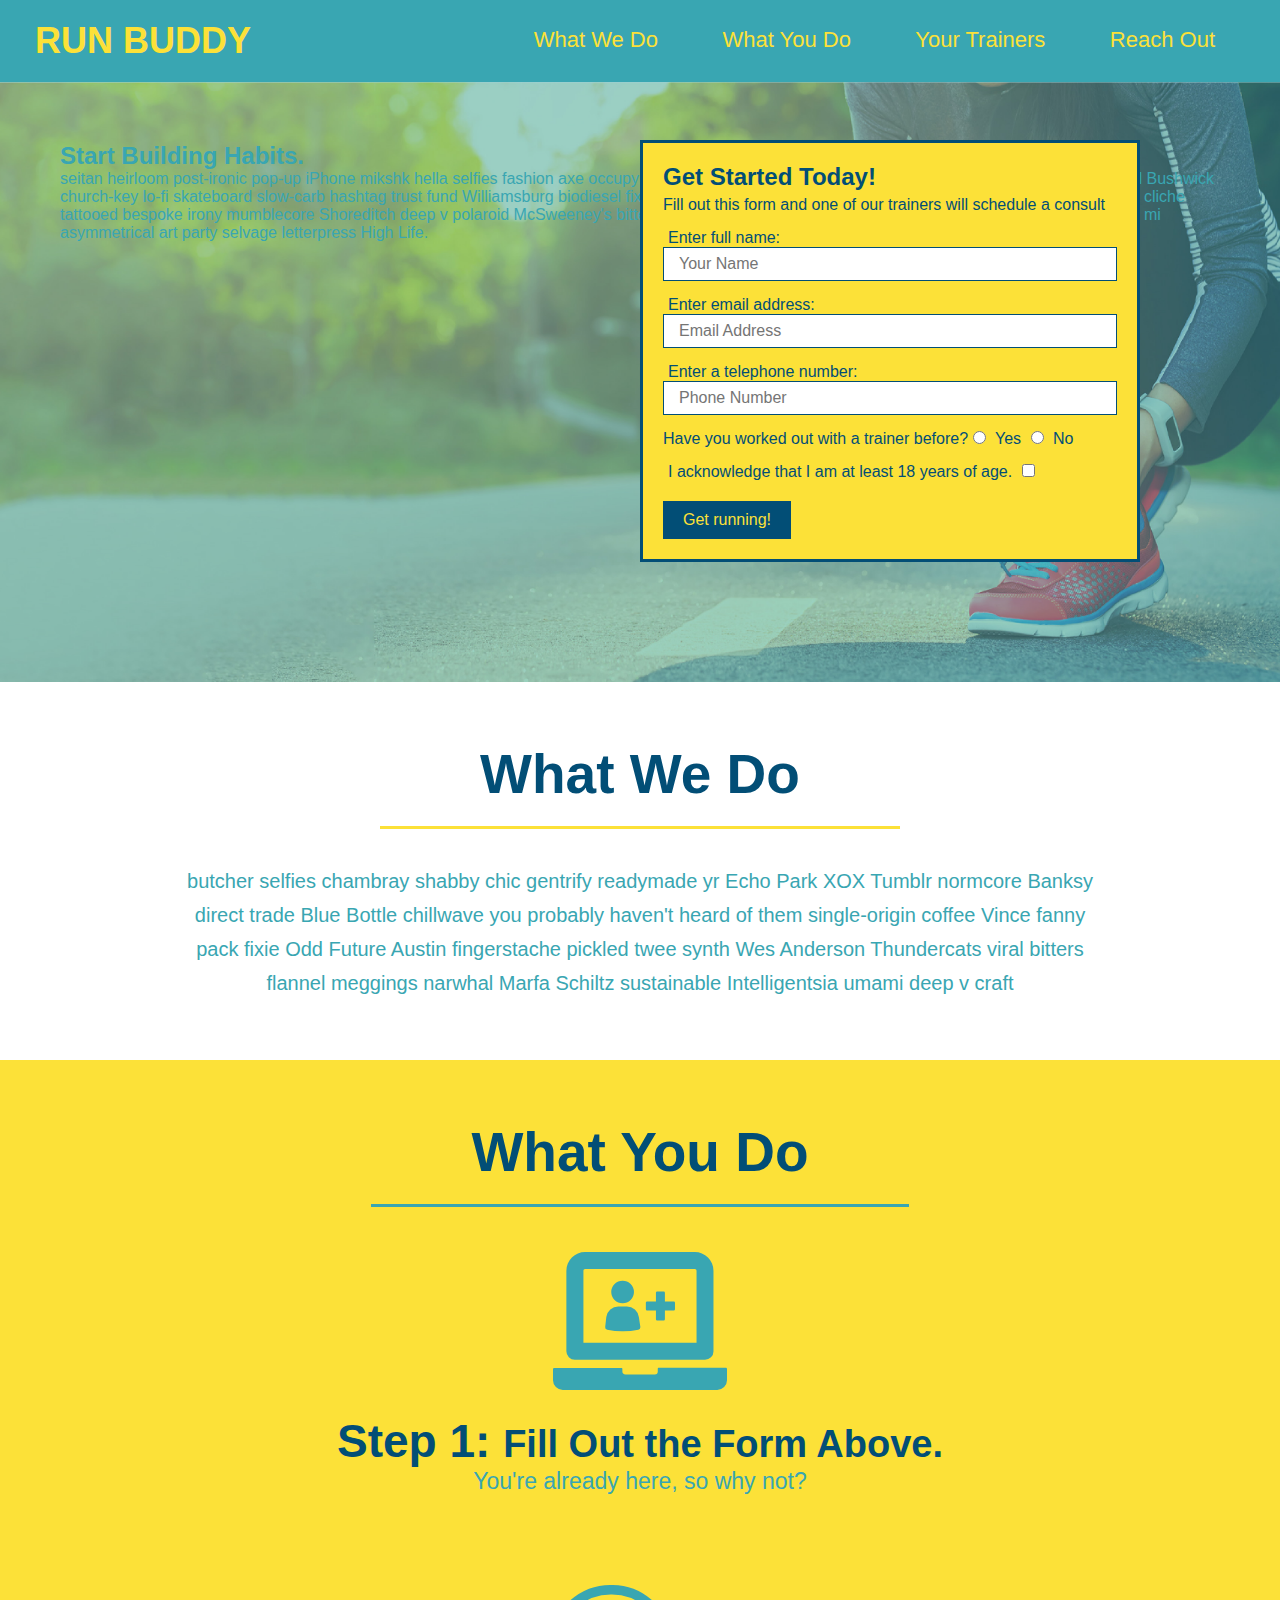
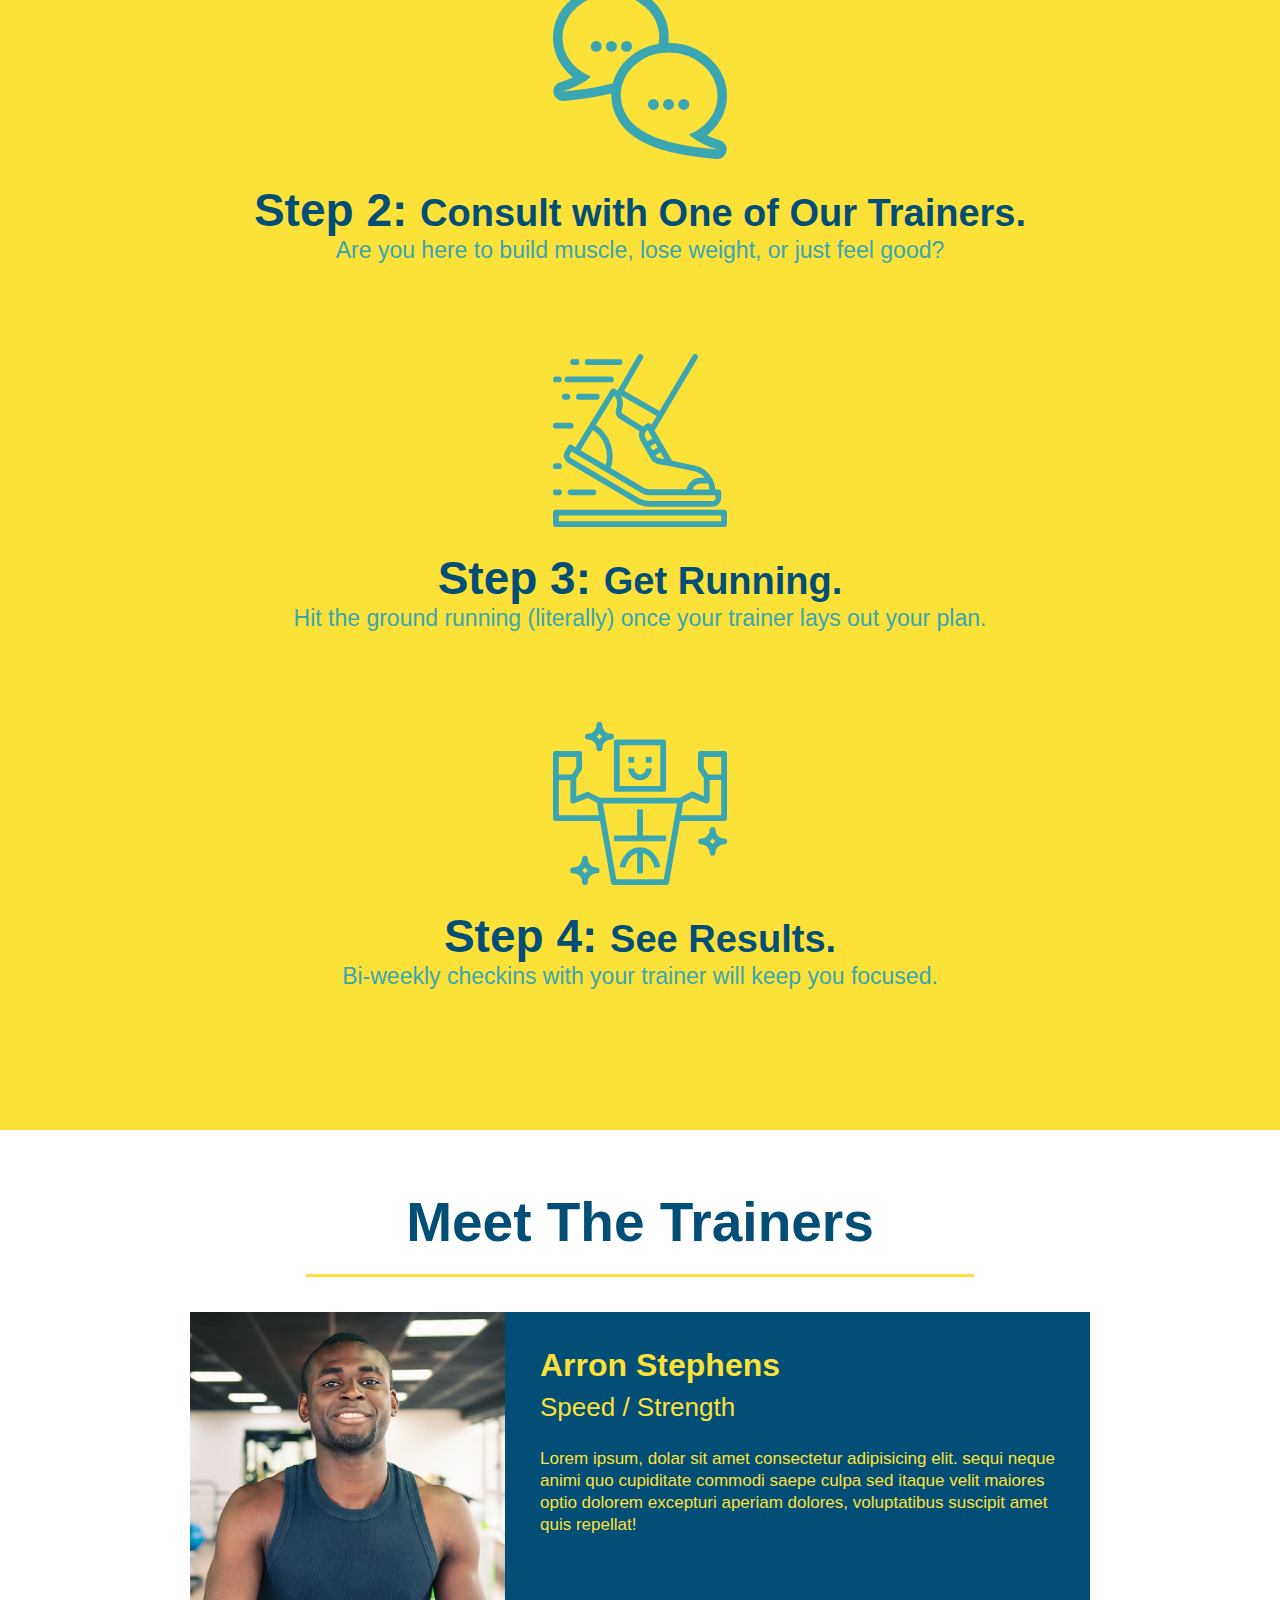
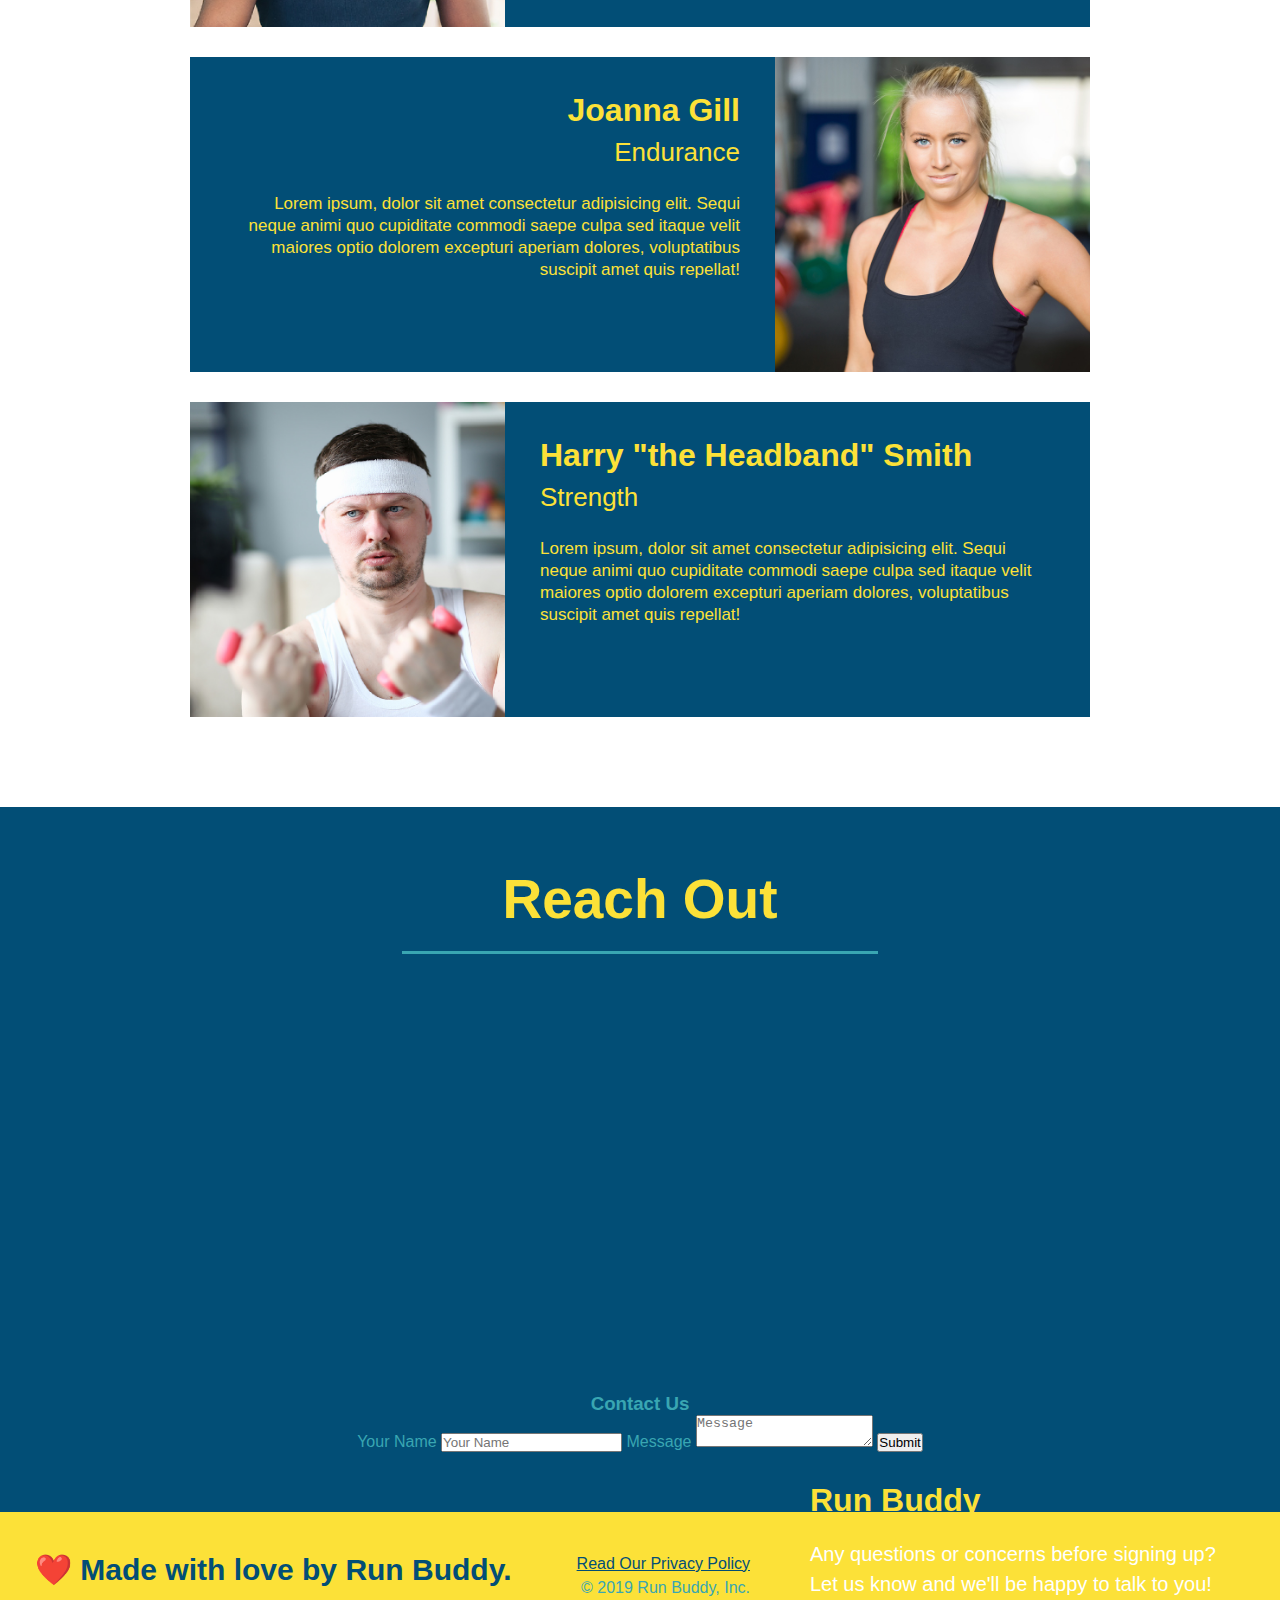
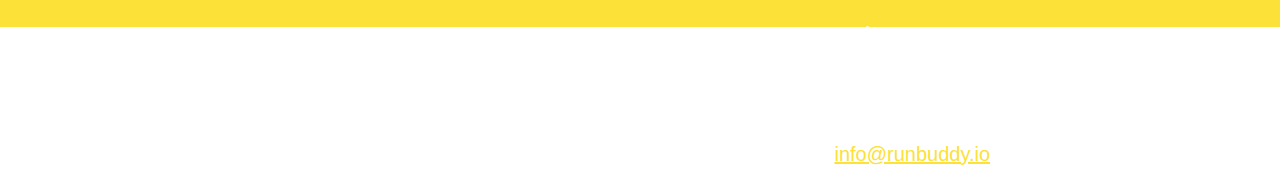
==== index.html @ 60f2efd4 "add contact form" ====
<!DOCTYPE html>
<html lang="en">
    <head>
        <meta charset="UTF-8" />
        <title>Run Buddy</title>
        <link rel="stylesheet" href="./assets/css/style.css" />
    </head>
    <body>
        <!-- navigation -->
        <header>
            <h1>
                <a href="/">RUN BUDDY</a>
            </h1>
            <nav>
                <!-- Unordered list element -->
                <ul>
                    <!-- List item element -->
                    <li>
                        <!-- Anchor element -->
                        <a href="#what-we-do">What We Do</a>
                    </li>
                    <li>
                        <a href="#what-you-do">What You Do</a>
                    </li>
                    <li>
                        <a href="#your-trainers">Your Trainers</a>
                    </li>
                    <li>
                        <a href="#reach-out">Reach Out</a>
                    </li>
                </ul>
            </nav>
        </header>

        <!-- hero/jumbotron -->
        <section class="hero">
            <div class="hero-cta">
                <h2>Start Building Habits.</h2>
                <p>
                    seitan heirloom post-ironic pop-up iPhone mikshk hella selfies fashion axe occupy readymade put a bird on it messenger bag Wes Anderson Schlitz plaid Bushwick church-key lo-fi skateboard slow-carb hashtag trust fund Williamsburg biodiesel fixie farm-to-table 8-bit banjo XOXO Banksy chiliwave bicycle rights retro cliche tattooed bespoke irony mumblecore Shoreditch deep v polaroid McSweeney's bitters cray gentrify tofu Marla you probably haven't heard of them yr banh mi asymmetrical art party selvage letterpress High Life.
                </p>
            </div>
            <div class="hero-form">
                <h3>Get Started Today!</h3>
                <p>Fill out this form and one of our trainers will schedule a consult</p>
            <!-- Add form element -->
            <form>
                <label for="name">Enter full name:</label>
                <input type="text" placeholder="Your Name" name="name" id="name" class="form-input" />
                <label for="email">Enter email address:</label>
                <input type="email" placeholder="Email Address" name="email" id="email" class="form-input" />
                <label for="phone">Enter a telephone number:</label>
                <input type="tel" placeholder="Phone Number" name="phone" id="phone" class="form-input" />
                <p>
                    Have you worked out with a trainer before?
                    <input type="radio" name="trainer-confirm" id="trainer-yes" />
                    <label for="trainer-yes">Yes</label>
                    <input type="radio" name="trainer-confirm" id="trainer-no" />
                    <label for="trainer-no">No</label>
                </p>
                <p>
                    <label for="checkbox">
                        I acknowledge that I am at least 18 years of age.
                    </label>
                    <input type="checkbox" name="age-confirm" id="checkbox" />
                </p>
                <button type="submit">
                    Get running!
                </button>
            </form>
            </div>
        </section>
        <!-- end hero -->
        <!--"what we do" section-->
        <section id="what-we-do" class="intro">
            <h2 class="section-title primary-border">What We Do</h2>
            <p>
                butcher selfies chambray shabby chic gentrify readymade yr Echo Park XOX Tumblr normcore Banksy direct trade Blue Bottle chillwave you probably haven't heard of them single-origin coffee Vince fanny pack fixie Odd Future Austin fingerstache pickled twee synth Wes Anderson Thundercats viral bitters flannel meggings narwhal Marfa Schiltz sustainable Intelligentsia umami deep v craft
            </p>
        </section>

        <!--"What you do" section-->
        <section id="what-you-do" class="steps">
            <h2 class="section-title secondary-border">What You Do</h2>

            <div>
                <!-- insert this img element -->
                <img src="./assets/images/step-1.svg" alt="" />
                <h3>Step 1: <span>Fill Out the Form Above.</span></h3>
                <p>You're already here, so why not?</p>
            </div>

            <div>
                <img src="assets/images/step-2.svg" alt="" />
                <h3>Step 2: <span>Consult with One of Our Trainers.</span></h3>
                <p>Are you here to build muscle, lose weight, or just feel good?</p>
            </div>

            <div>
                <img src="assets/images/step-3.svg" alt="" />
                <h3>Step 3: <span>Get Running.</span></h3>
                <p>Hit the ground running (literally) once your trainer lays out your plan.</p>
            </div>

            <div>
                <img src="assets/images/step-4.svg" alt="" />
                <h3>Step 4: <span>See Results.</span></h3>
                <p>Bi-weekly checkins with your trainer will keep you focused.</p>
            </div>
        </section>

        <!--"meet the trainers" section-->
        <section id="your-trainers" class="trainers">
            <h2 class="section-title primary-border">
                Meet The Trainers
            </h2>
            <!-- First trainer bio -->
            <article class="trainer">
                <img src="assets/images/trainer-1.jpg" alt="Arron Stephens in his workout clothes, ready to pump iron" />
                <div class="trainer-bio text-left">
                    <h3>Arron Stephens</h3>
                    <h4>Speed / Strength</h4>
                    <p>
                        Lorem ipsum, dolar sit amet consectetur adipisicing elit.  sequi neque animi quo cupiditate commodi saepe culpa sed itaque velit maiores optio dolorem excepturi aperiam dolores, voluptatibus suscipit amet quis repellat!
                    </p>
                </div>
            </article>

            <!-- second trainer bio -->
            <article class="trainer">
                <div class="trainer-bio text-right">
                  <h3>Joanna Gill</h3>
                  <h4>Endurance</h4>
                  <p>
                    Lorem ipsum, dolor sit amet consectetur adipisicing elit. Sequi neque animi quo cupiditate commodi saepe culpa sed
                    itaque velit maiores optio dolorem excepturi aperiam dolores, voluptatibus suscipit amet quis repellat!
                  </p>
                </div>
                <img src="./assets/images/trainer-2.jpg" alt="Joanna Gill cooling off after a workout" />
              </article>

              <!-- third trainer bio -->
              <article class="trainer">
                <img src="./assets/images/trainer-3.jpg" alt="Harry Smith wearing a headband and lifting comically small pink weights" />
                <div class="trainer-bio text-left">
                  <h3>Harry "the Headband" Smith</h3>
                  <h4>Strength</h4>
                  <p>
                    Lorem ipsum, dolor sit amet consectetur adipisicing elit. Sequi neque animi quo cupiditate commodi saepe culpa sed
                    itaque velit maiores optio dolorem excepturi aperiam dolores, voluptatibus suscipit amet quis repellat!
                  </p>
                </div>
              </article>
        </section>

        <!--"reach out" section-->
        <section id="reach-out" class="reachout">
            <h2 class="section-title secondary-border" style="color:#fce138;">Reach Out</h2>
            <div class="contact-info">
                <iframe src="https://www.google.com/maps/embed?pb=!1m18!1m12!1m3!1d3172.742305365868!2d-122.04538605003816!3d37.324931379744875!2m3!1f0!2f0!3f0!3m2!1i1024!2i768!4f13.1!3m3!1m2!1s0x808fb44c301a67f5%3A0x46861c8b7431ff92!2s21115%20Freedom%20Dr%2C%20Cupertino%2C%20CA%2095014!5e0!3m2!1sen!2sus!4v1611886384435!5m2!1sen!2sus" width="600" height="450" frameborder="0" style="border:0;" allowfullscreen="" aria-hidden="false" tabindex="0"
                frameborder="0"
                style="border:0"
                allowfullscreen></iframe>
            </div>
            <div class="contact-form">
                <h3> Contact Us</h3>
                <form>
                    <label for="contact-name">Your Name</label>
                    <input type="text" id="contact-name" placeholder="Your Name" />

                    <label for="contact-message">Message</label>
                    <textarea id="contact-message" placeholder="Message"></textarea>

                    <button type="submit">Submit</button>
                </form>
            </div>
            <div class="location-info">
                <h3>Run Buddy</h3>
                <p>
                    Any questions or concerns before signing up?
                    <br />
                    Let us know and we'll be happy to talk to you!
                </p>
                <address>
                    55 Main Street <br/>
                    Some Town, Ca <br/>
                    12345 <br />
                    P: 555.RUN.BUDZ (555.786.2839)<br/>
                    E: <a href="mailto:info@runbuddy.io">info@runbuddy.io</a>
                </address>
            </div>
        </section>

        <!-- footer -->
        <footer>
            <h2>❤️ Made with love by Run Buddy.</h2>
            <div>
                <a href="./privacy-policy.html">Read Our Privacy Policy</a><br />
                &copy; 2019 Run Buddy, Inc.
            </div>
        </footer>
        
    </body>
</html>
---- assets/css/style.css ----
/* @import "global.css"; */
* {
    margin: 0;
    padding: 0;
    box-sizing: border-box;
}
body {
    font-family: Helvetica, Arial, sans-serif;
    color: #39a6b2;
}
header {
    padding: 20px 35px;
    background-color: #39a6b2;
}
header h1 {
    font-weight: bold;
    font-size: 36px;
    color: #fce138;
    margin: 0;
    display: inline;
}
header a {
    text-decoration: none;
    color: #fce138;
}
header nav {
    float: right;
    margin: 7px 0;
}
header nav ul li {
    display: inline;
}
header nav ul li a {
    margin: 0 30px;
    font-weight: lighter;
    font-size: 22px;
}
footer {
    background: #fce138;
    width: 100%;
    padding: 40px 35px;
}
footer h2 {
    display: inline;
    color: #024e76;
    font-size: 30px;
    margin: 0;
}
footer div {
    float: right;
    line-height: 1.5;
    text-align: right;
}
footer a {
    color: #024e76;
}
section {
    padding: 60px;
}

/* Hero Style Start */
.hero {
    background-image: url("../images/hero-bg.jpg");
    height: 600px;
    background-size:cover;
    background-position: center;
    position: relative;
}
/* Hero Style End */
/* Hero form start */
.hero-form {
    color: #024e76;
    background-color: #fce138;
    padding: 20px;
    width: 500px;
    border: 3px solid #024e76;
    position: absolute;
    bottom: 120px;
    right: 140px;
}
.hero-form button {
    font-size: 16px;
    padding: 10px 20px;
    margin-top: 5px;
    color:#fce138;
    background-color: #024e76;
    border: none;
}
.hero-form h3 {
    font-size: 24px;
    margin: 0px;
}
.hero-form p {
    margin: 5px 0 15px 0;
}
.form-input {
    border: 1px solid #024e76;
    display: block;
    padding: 7px 15px;
    font-size: 16px;
    color: #024e76;
    width: 100%;
    margin-bottom: 15px;
}
.hero-form label {
    margin: 0 5px;
}
/* End of hero form */
/* Start of What We do */
.intro {
    text-align: center;
}
.intro p {
    line-height: 1.7;
    color: #39a6b2;
    width: 80%;
    font-size: 20px;
    margin: 0 auto;
}
/* end of What We Do section */
/* combining commonly used def's in the various sections */
.section-title {
    font-size: 55px;
    color: #024e76;
    margin-bottom: 35px;
    padding: 0 100px 20px 100px;
    display: inline-block;
    border-bottom: 3px solid;
}
.primary-border {
    border-color: #fce138;
}
.secondary-border {
    border-color: #39a6b2;
}
/* Start of What YOU Do section */
.steps {
    text-align: center;
    background: #fce138;
}
.steps div {
    margin-bottom: 80px;
}
.steps img {
    width: 15%;
    margin: 10px 0;
}
.steps h3 {
    color: #024e76;
    font-size: 46px;
    margin-top: 10px;
}
.steps p {
    color: #39a6b2;
    font-size: 23px;
}
.steps span {
    font-size: 38px;
}

/*  STart of the Trainers section */
.trainers {
    text-align: center;
}
.trainer {
    width: 900px;
    margin: 0 auto 30px auto;
    background: #024e76;
    color: #fce138;
    overflow: auto;
}
.trainer img {
    width: 35%;
    float: left;
}
.trainer-bio {
    padding: 35px;
    float: left;
    width: 65%;
}
.text-left {
    text-align: left;
}
.text-right {
    text-align: right;
}
.trainer-bio h3 {
    font-size: 32px;
    margin-bottom: 8px;
}
.trainer-bio h4 {
    font-weight: lighter;
    font-size: 26px;
    margin-bottom: 25px;
}
.trainer-bio p {
    font-size: 17px;
    line-height: 1.3;
}
/* Start of reach out section */
.reachout {
    background-color: #024e76;
    text-align: center;
    /*overflow:auto;*/
}

.reachout h2 {
    color: #fce138;
    text-align: center;
}

.contact-info iframe {
    width: 400px;
    height: 400px;
    display: inline-block;
}
/* Start of what suggested solution */
.location-info {
    width: 410px;
    display: inline;
    vertical-align: top;
    text-align: left;
    margin: 30px 0 0 60px;
    color: white;
    float: right;
}
.location-info div {
    width: 410px;
    display: inline;
    vertical-align: top;
    text-align: left;
    margin: 30px 0 0 60px;
    color: white;
    float: left;
}
.location-info h3 {
    color: #fce138;
    font-size: 32px;
}
.location-info p, .location-info address {
    margin: 20px 0;
    line-height: 1.5;
    font-size: 20px;
    font-style: normal;
}
.location-info a {
    color: #fce138;
}
/* REACH OUT STYLES END */

/*
.contact-info {
    margin-top: 130px;
    margin-left: 130px;
    position: relative;
    float: left;
}
.location-info {
    color: whitesmoke;
    padding: 80px;
    line-height: 1.5;
    text-align: left;
    float: left;
}
.location-info h3 {
    color:#fce138;
    font-size: 32px;
    margin-bottom: 10px;
}
.location-info address {
    margin-top: 20px;
}
.location-info address a {
    color: #fce138;
} 
*/
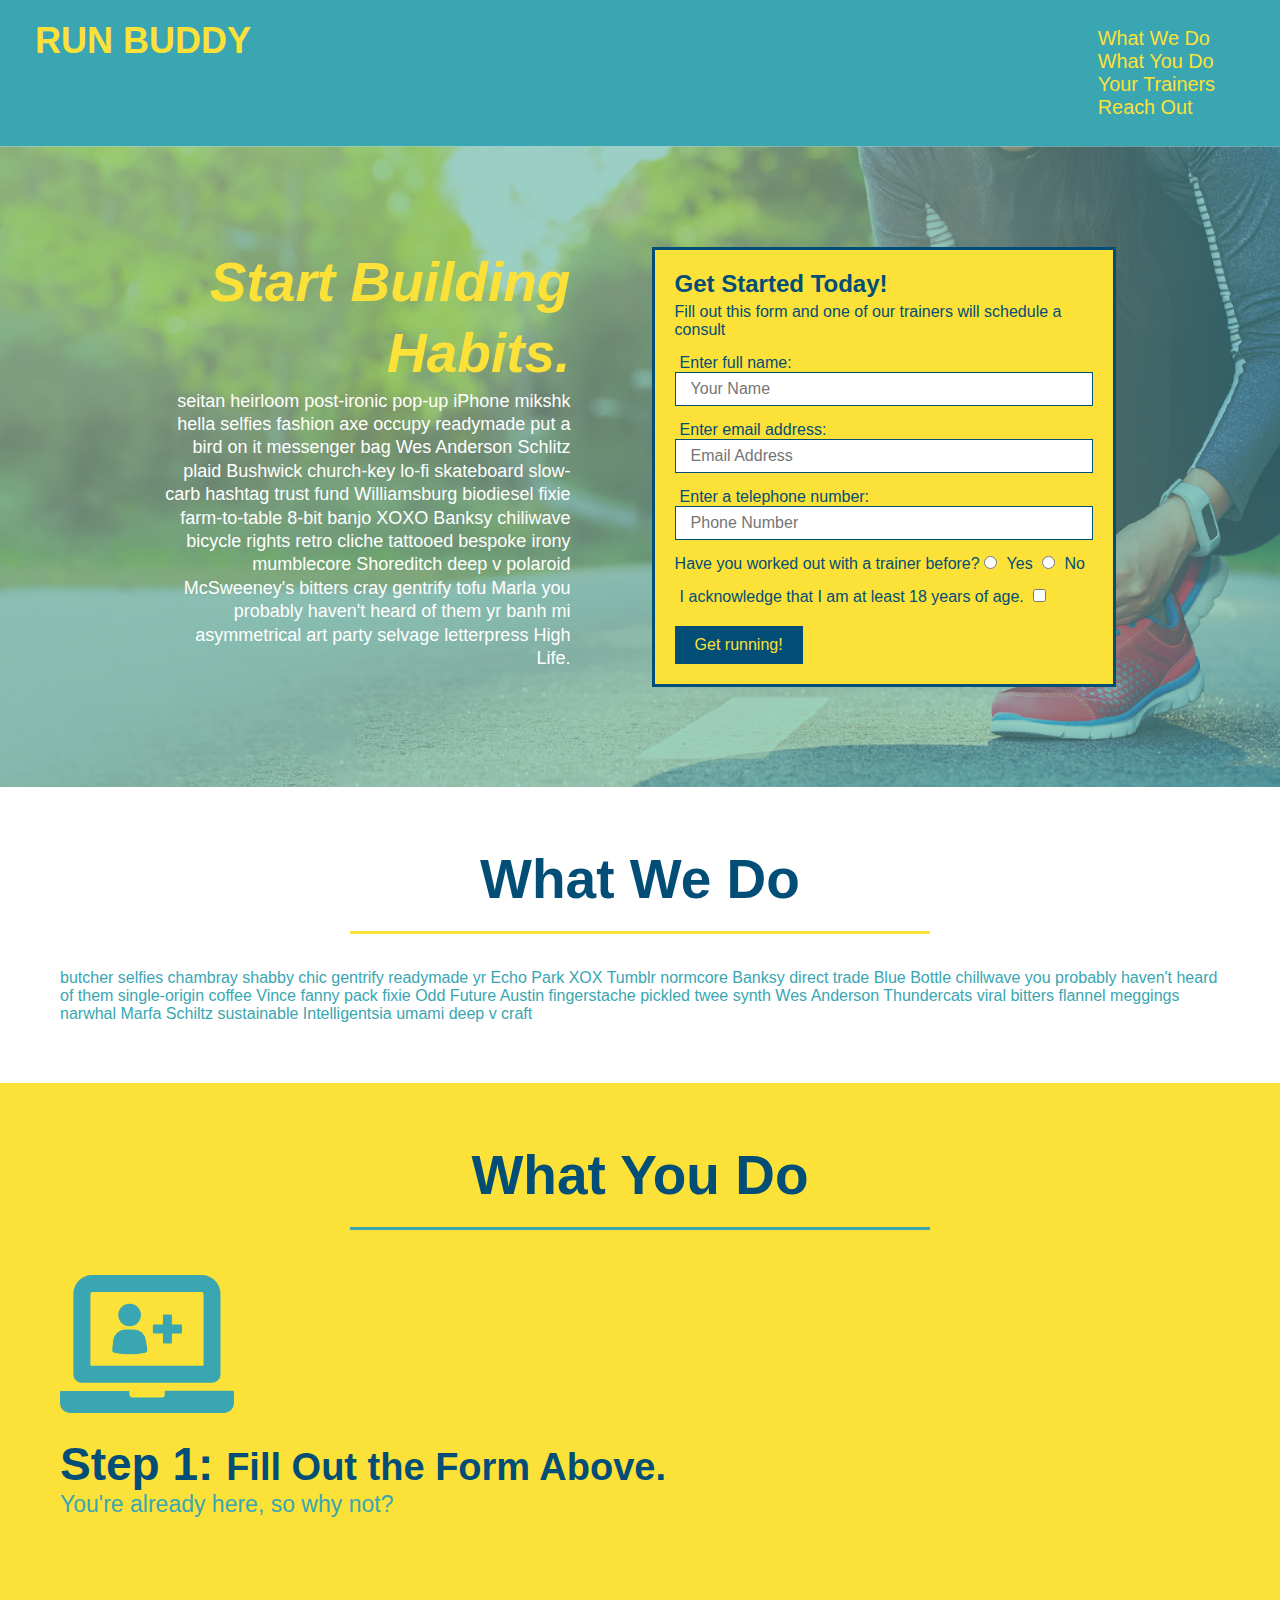
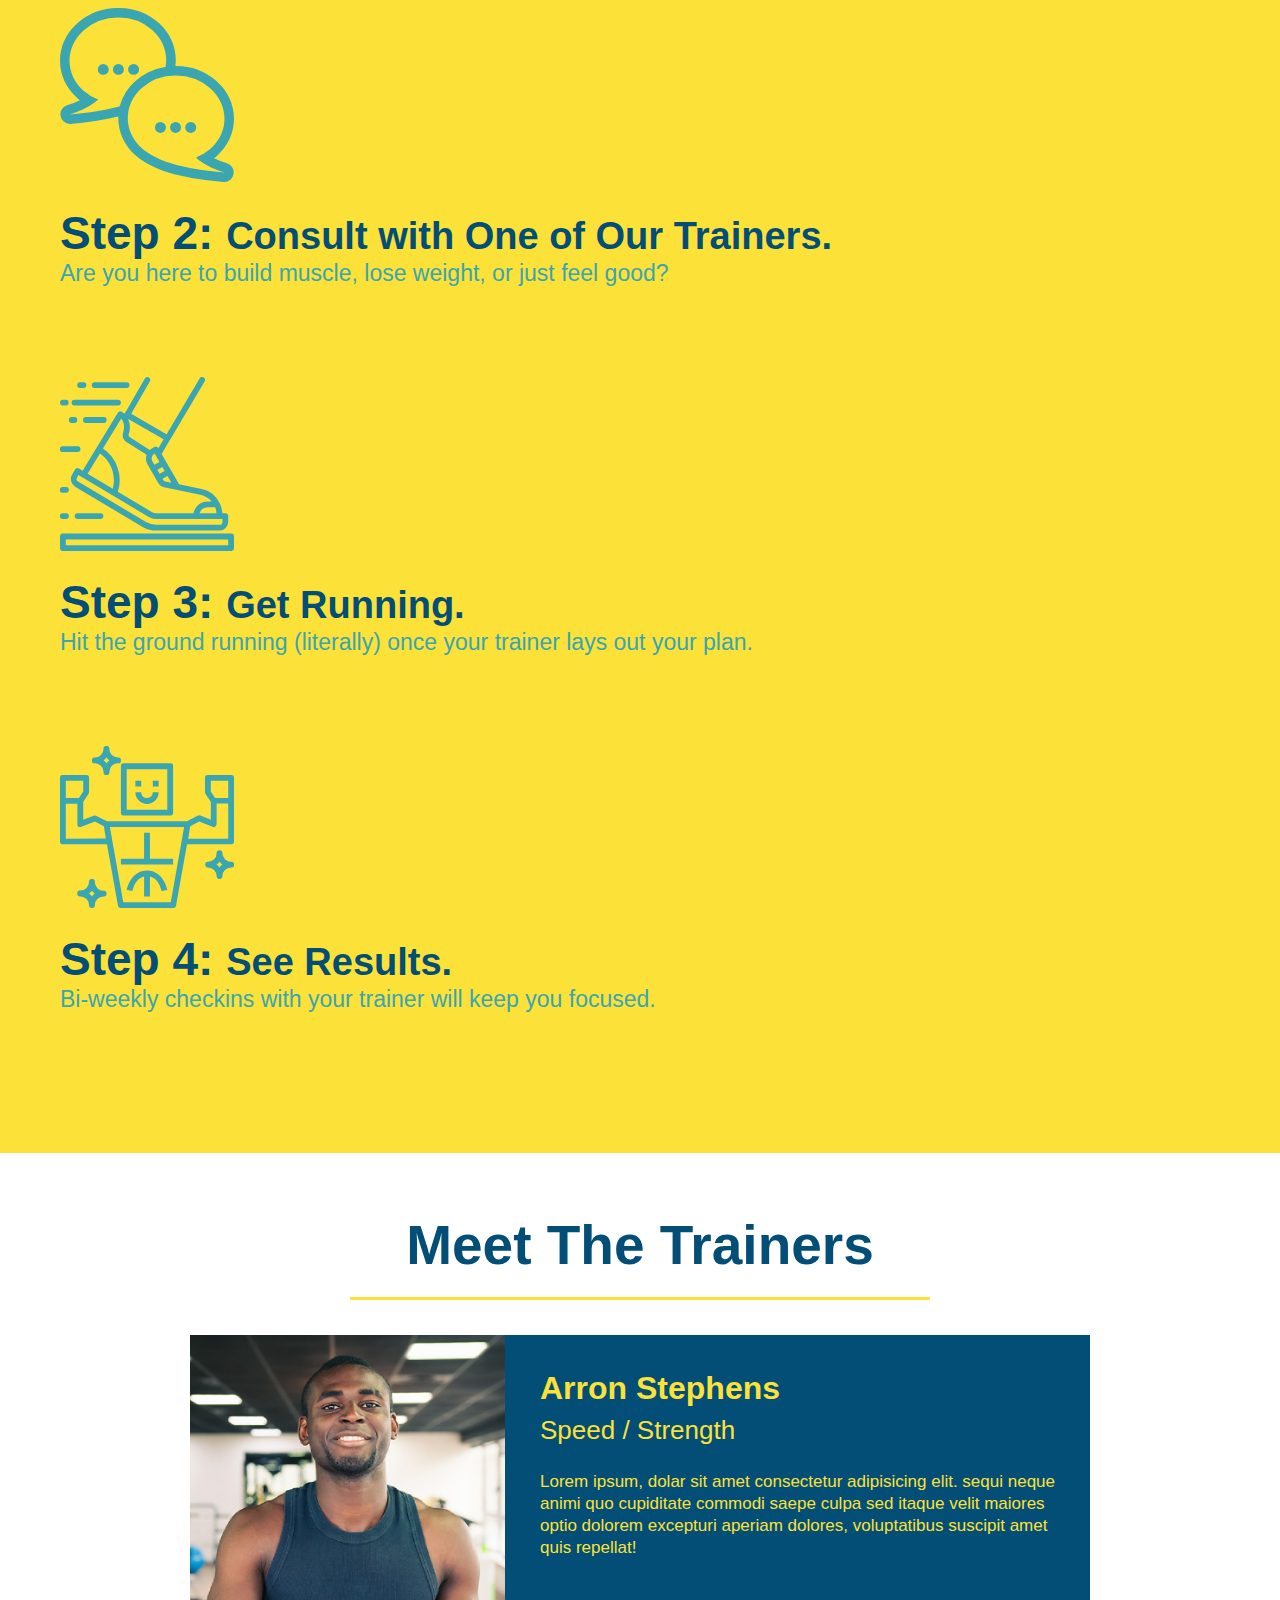
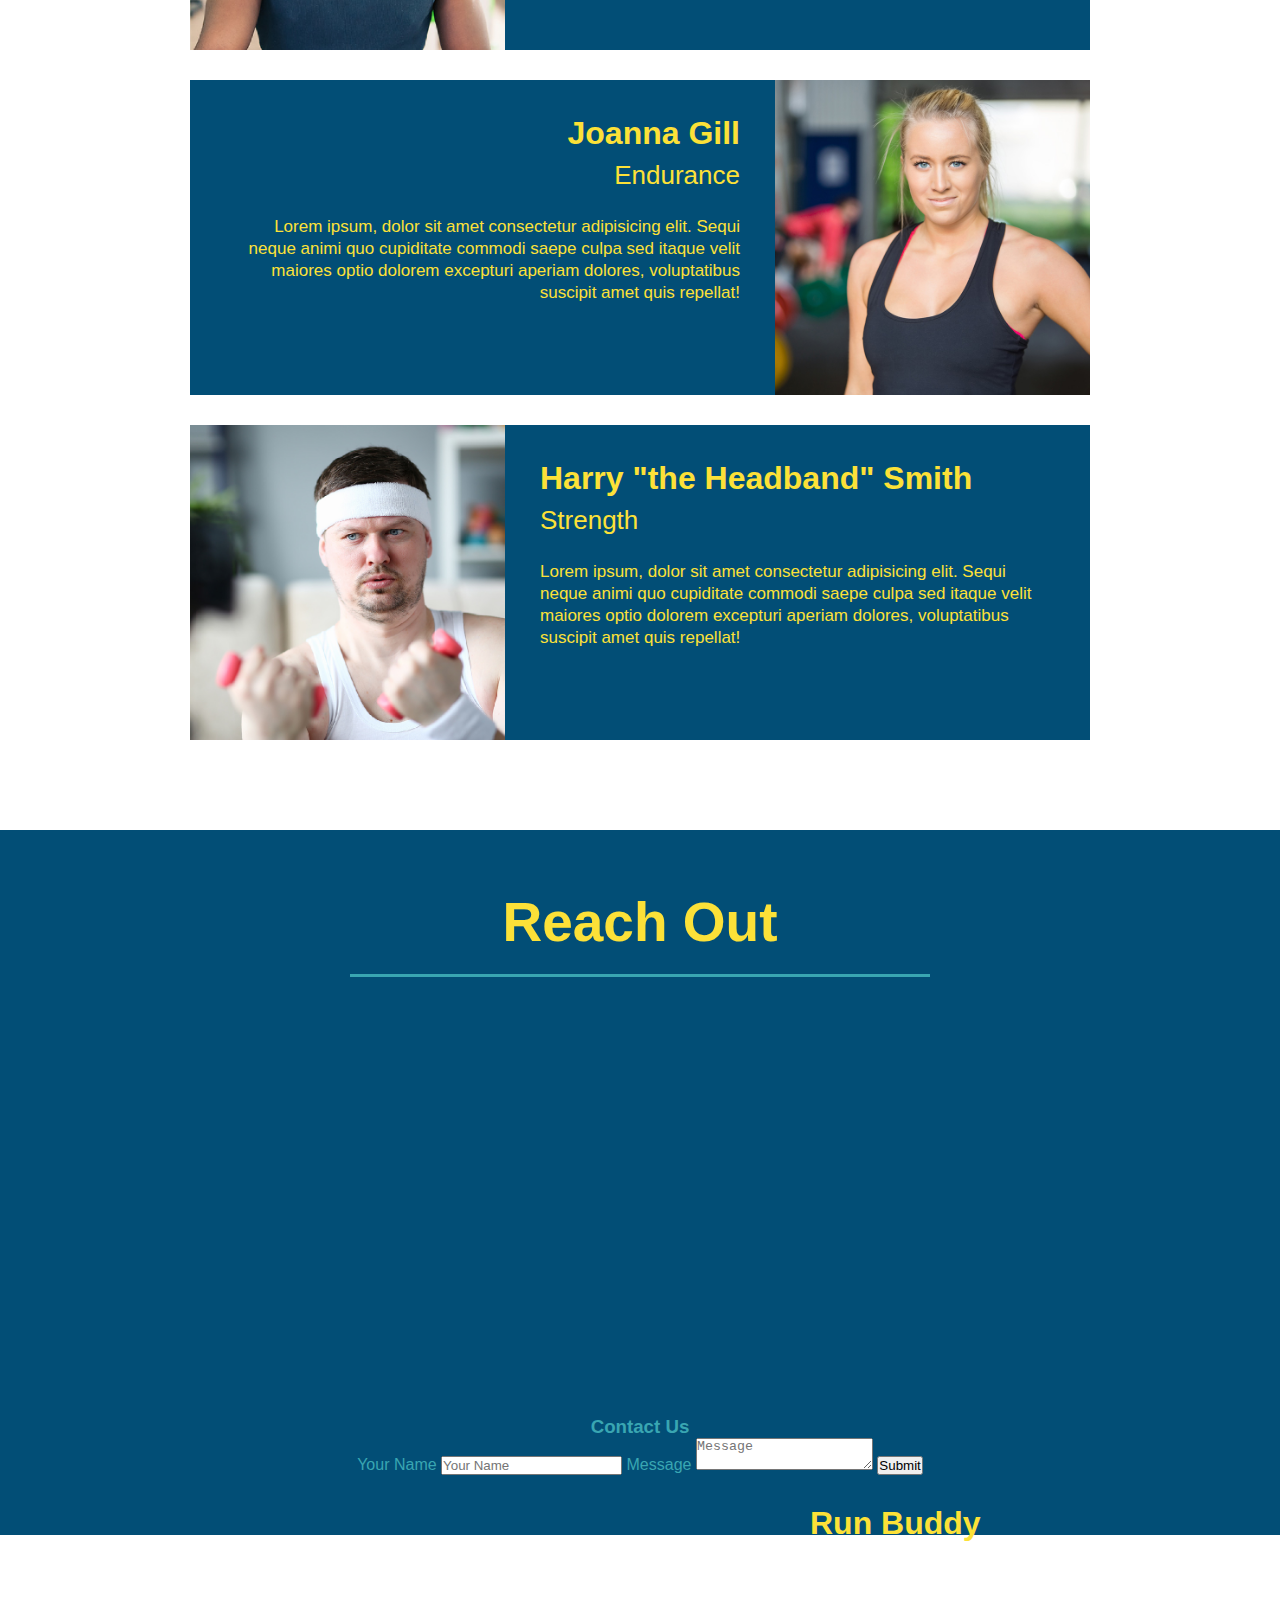
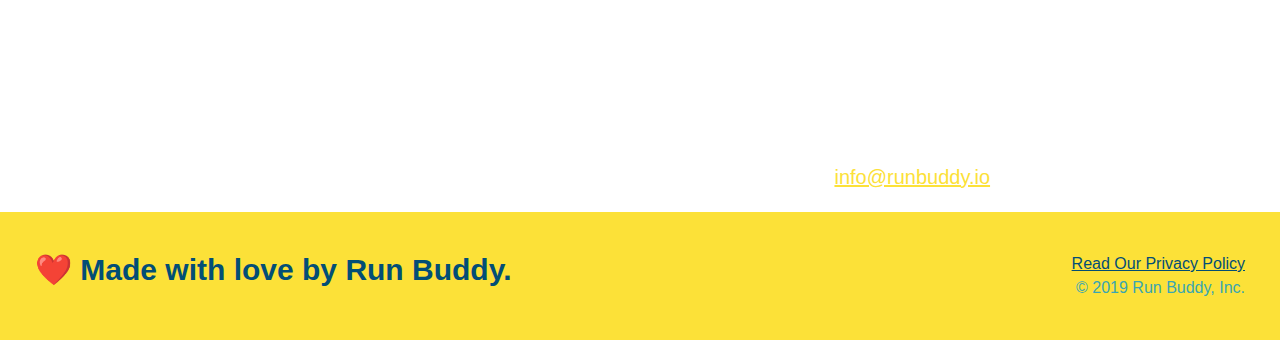
==== commit 06da8ab3: "add flexbox to what-we-do" ====
--- a/index.html
+++ b/index.html
@@ -73,10 +73,14 @@
         <!-- end hero -->
         <!--"what we do" section-->
         <section id="what-we-do" class="intro">
-            <h2 class="section-title primary-border">What We Do</h2>
-            <p>
-                butcher selfies chambray shabby chic gentrify readymade yr Echo Park XOX Tumblr normcore Banksy direct trade Blue Bottle chillwave you probably haven't heard of them single-origin coffee Vince fanny pack fixie Odd Future Austin fingerstache pickled twee synth Wes Anderson Thundercats viral bitters flannel meggings narwhal Marfa Schiltz sustainable Intelligentsia umami deep v craft
-            </p>
+            <div class="flex-row">
+                <h2 class="section-title primary-border">What We Do</h2>
+            </div>
+            <div class="flex-row">
+                <p>
+                    butcher selfies chambray shabby chic gentrify readymade yr Echo Park XOX Tumblr normcore Banksy direct trade Blue Bottle chillwave you probably haven't heard of them single-origin coffee Vince fanny pack fixie Odd Future Austin fingerstache pickled twee synth Wes Anderson Thundercats viral bitters flannel meggings narwhal Marfa Schiltz sustainable Intelligentsia umami deep v craft
+                </p>
+            </div>
         </section>
 
         <!--"What you do" section-->
--- a/assets/css/style.css
+++ b/assets/css/style.css
@@ -11,43 +11,49 @@
 header {
     padding: 20px 35px;
     background-color: #39a6b2;
+    display: flex;
+    justify-content: space-between;
+    flex-wrap: wrap;
 }
 header h1 {
     font-weight: bold;
     font-size: 36px;
     color: #fce138;
     margin: 0;
-    display: inline;
 }
 header a {
     text-decoration: none;
     color: #fce138;
 }
 header nav {
-    float: right;
     margin: 7px 0;
 }
-header nav ul li {
-    display: inline;
+header nav ul {
+    display: felx;
+    flex-wrap: wrap;
+    justify-content: space-between;
+    align-items: center;
+    list-style: none;
 }
 header nav ul li a {
     margin: 0 30px;
     font-weight: lighter;
-    font-size: 22px;
+    font-size: 1.55vw;
 }
 footer {
     background: #fce138;
     width: 100%;
     padding: 40px 35px;
+    display: flex;
+    justify-content: space-between;
+    flex-wrap: wrap;
 }
 footer h2 {
-    display: inline;
     color: #024e76;
     font-size: 30px;
     margin: 0;
 }
 footer div {
-    float: right;
     line-height: 1.5;
     text-align: right;
 }
@@ -61,22 +67,37 @@
 /* Hero Style Start */
 .hero {
     background-image: url("../images/hero-bg.jpg");
-    height: 600px;
     background-size:cover;
     background-position: center;
-    position: relative;
+    display: flex;
+    justify-content: center;
+    flex-wrap: wrap;
 }
 /* Hero Style End */
+/* Hero Call-to-Action Start */
+.hero-cta {
+    width: 35%;
+    text-align: right;
+    margin: 3.5%;
+    color: #fff;
+    font-size: 18px;
+    line-height: 1.3;
+}
+.hero-cta h2 {
+    font-style: italic;
+    font-size: 55px;
+    color: #fce138;
+}
+/* End of Hero call-to-action */
+
 /* Hero form start */
 .hero-form {
     color: #024e76;
     background-color: #fce138;
     padding: 20px;
-    width: 500px;
     border: 3px solid #024e76;
-    position: absolute;
-    bottom: 120px;
-    right: 140px;
+    width: 40%;
+    margin: 3.5%;
 }
 .hero-form button {
     font-size: 16px;
@@ -107,8 +128,6 @@
 }
 /* End of hero form */
 /* Start of What We do */
-.intro {
-    text-align: center;
 }
 .intro p {
     line-height: 1.7;
@@ -116,16 +135,18 @@
     width: 80%;
     font-size: 20px;
     margin: 0 auto;
+    text-align: center;
 }
 /* end of What We Do section */
 /* combining commonly used def's in the various sections */
 .section-title {
     font-size: 55px;
     color: #024e76;
-    margin-bottom: 35px;
-    padding: 0 100px 20px 100px;
-    display: inline-block;
     border-bottom: 3px solid;
+    padding-bottom: 20px;
+    text-align: center;
+    margin: 0 auto 35px auto;
+    width: 50%;
 }
 .primary-border {
     border-color: #fce138;
@@ -135,7 +156,6 @@
 }
 /* Start of What YOU Do section */
 .steps {
-    text-align: center;
     background: #fce138;
 }
 .steps div {
@@ -160,7 +180,7 @@
 
 /*  STart of the Trainers section */
 .trainers {
-    text-align: center;
+    
 }
 .trainer {
     width: 900px;
@@ -183,6 +203,9 @@
 }
 .text-right {
     text-align: right;
+}
+.flex-row {
+    display: flex;
 }
 .trainer-bio h3 {
     font-size: 32px;
@@ -246,31 +269,4 @@
 .location-info a {
     color: #fce138;
 }
-/* REACH OUT STYLES END */
-
-/*
-.contact-info {
-    margin-top: 130px;
-    margin-left: 130px;
-    position: relative;
-    float: left;
-}
-.location-info {
-    color: whitesmoke;
-    padding: 80px;
-    line-height: 1.5;
-    text-align: left;
-    float: left;
-}
-.location-info h3 {
-    color:#fce138;
-    font-size: 32px;
-    margin-bottom: 10px;
-}
-.location-info address {
-    margin-top: 20px;
-}
-.location-info address a {
-    color: #fce138;
-} 
-*/+/* REACH OUT STYLES END */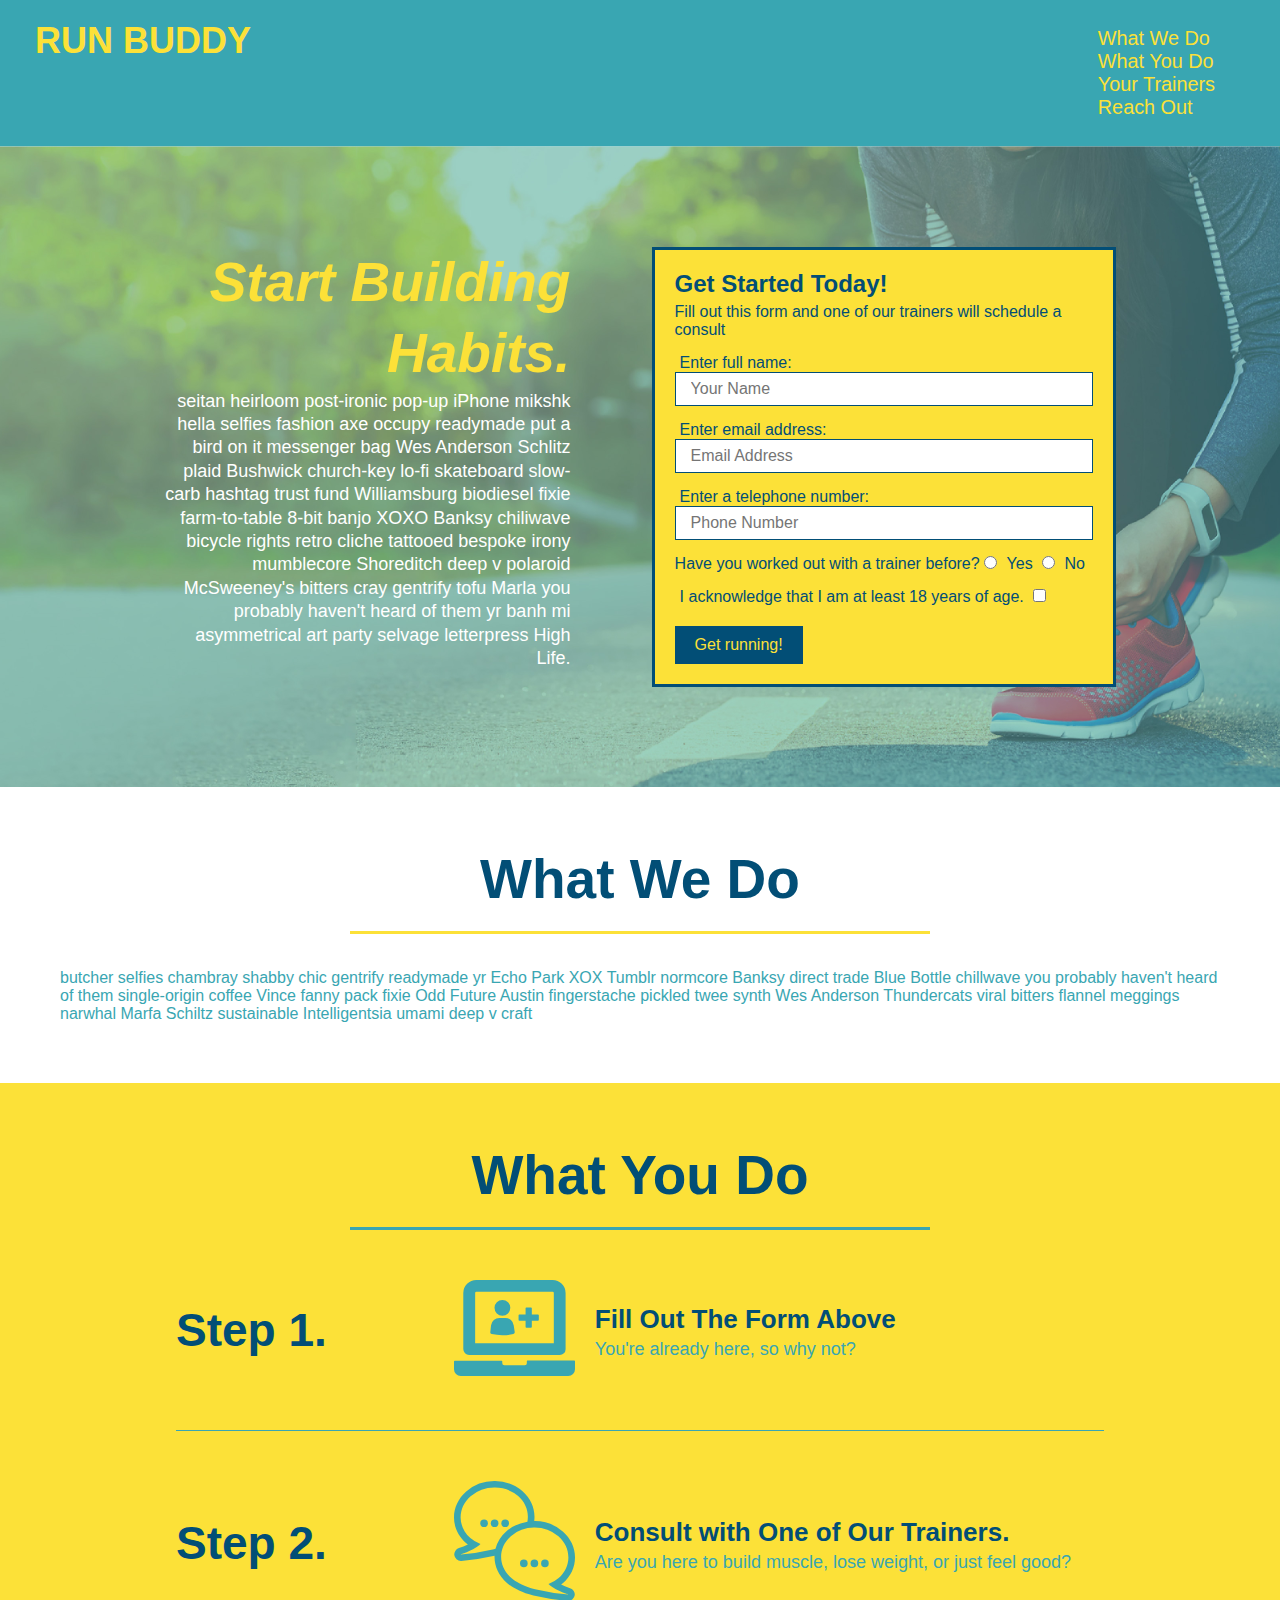
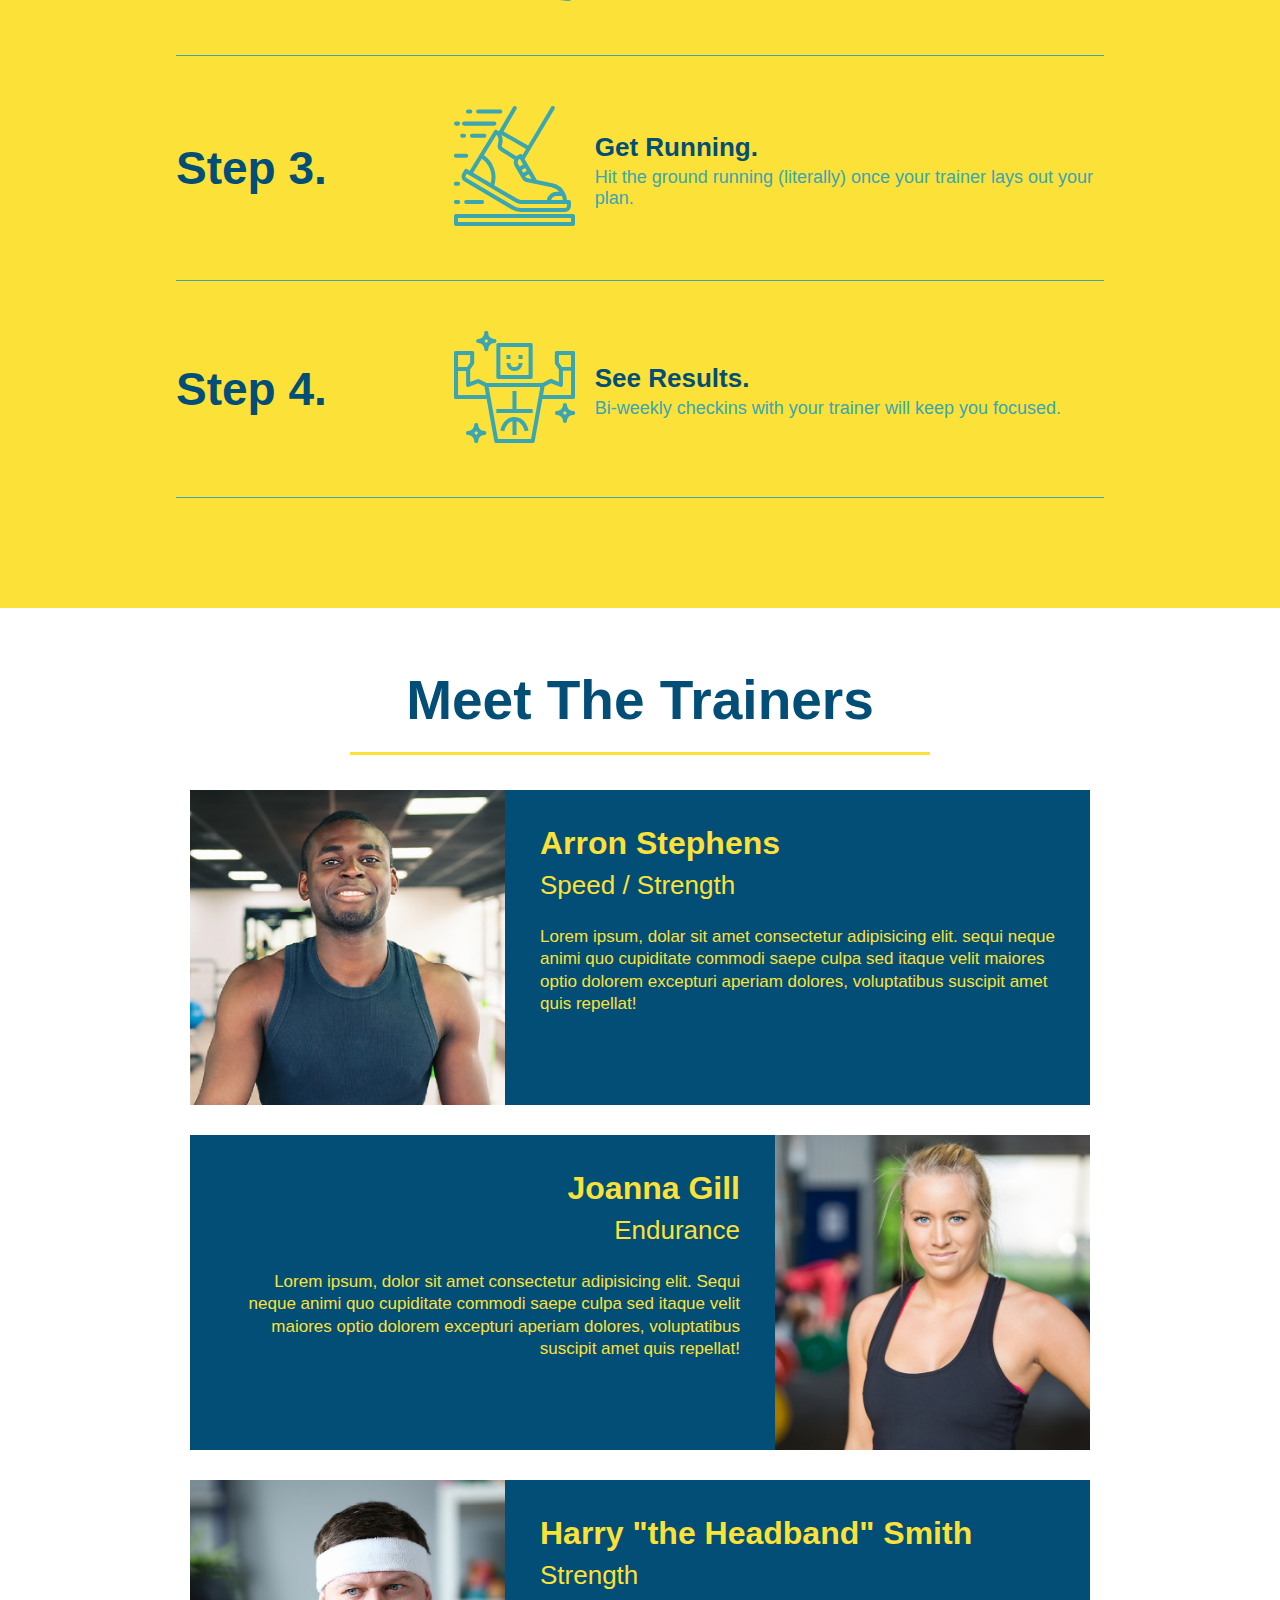
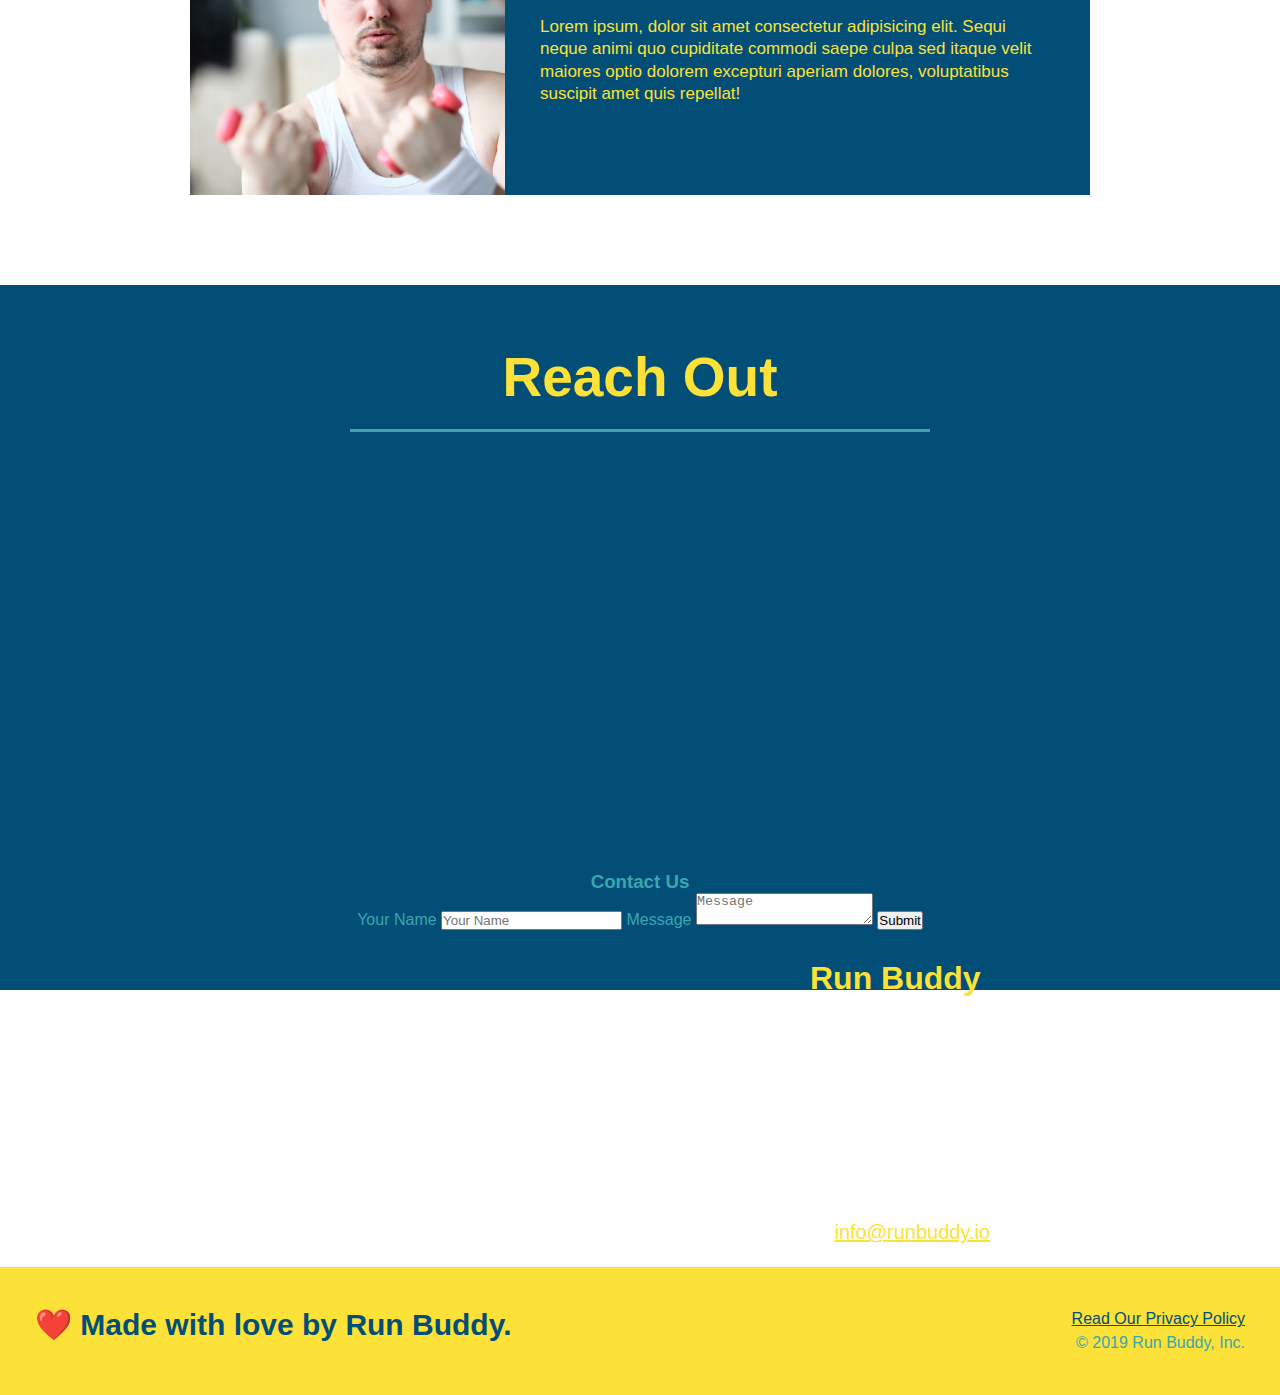
==== commit fc4820e7: "add flexbox to the steps" ====
--- a/index.html
+++ b/index.html
@@ -87,29 +87,56 @@
         <section id="what-you-do" class="steps">
             <h2 class="section-title secondary-border">What You Do</h2>
 
-            <div>
-                <!-- insert this img element -->
-                <img src="./assets/images/step-1.svg" alt="" />
-                <h3>Step 1: <span>Fill Out the Form Above.</span></h3>
-                <p>You're already here, so why not?</p>
-            </div>
-
-            <div>
-                <img src="assets/images/step-2.svg" alt="" />
-                <h3>Step 2: <span>Consult with One of Our Trainers.</span></h3>
-                <p>Are you here to build muscle, lose weight, or just feel good?</p>
-            </div>
-
-            <div>
-                <img src="assets/images/step-3.svg" alt="" />
-                <h3>Step 3: <span>Get Running.</span></h3>
-                <p>Hit the ground running (literally) once your trainer lays out your plan.</p>
-            </div>
-
-            <div>
-                <img src="assets/images/step-4.svg" alt="" />
-                <h3>Step 4: <span>See Results.</span></h3>
-                <p>Bi-weekly checkins with your trainer will keep you focused.</p>
+            <div class="step">
+                <h3>Step 1. </h3>
+                <div class="step-info">
+                    <div class="step-img">
+                        <img src="./assets/images/step-1.svg" alt="" />
+                    </div>
+                    <div class="step-text">
+                        <h4>Fill Out The Form Above</h4>
+                        <p>You're already here, so why not?</p>
+                    </div>
+                </div>
+            </div>
+
+            <div class="step">
+                <h3>Step 2.</h3>
+                <div class="step-info">
+                    <div class="step-img">
+                        <img src="assets/images/step-2.svg" alt="" />
+                    </div>
+                    <div class="step-text">
+                        <h4>Consult with One of Our Trainers.</h4>
+                        <p>Are you here to build muscle, lose weight, or just feel good?</p>
+                    </div>
+                </div>
+            </div>
+
+            <div class="step">
+                <h3>Step 3.</h3>
+                <div class="step-info">
+                    <div class="step-img">
+                        <img src="assets/images/step-3.svg" alt="" />
+                    </div>
+                    <div class="step-text">
+                        <h4>Get Running.</h4>
+                        <p>Hit the ground running (literally) once your trainer lays out your plan.</p>
+                    </div>
+                </div>
+            </div>
+
+            <div class="step">
+                <h3>Step 4.</h3>
+                <div class="step-info">
+                    <div class="step-img">
+                        <img src="assets/images/step-4.svg" alt="" />
+                    </div>
+                    <div class="step-text">
+                        <h4>See Results.</h4>
+                        <p>Bi-weekly checkins with your trainer will keep you focused.</p>
+                    </div>
+                </div>
             </div>
         </section>
 
--- a/assets/css/style.css
+++ b/assets/css/style.css
@@ -158,24 +158,45 @@
 .steps {
     background: #fce138;
 }
-.steps div {
-    margin-bottom: 80px;
-}
-.steps img {
-    width: 15%;
-    margin: 10px 0;
-}
-.steps h3 {
+.step {
+    margin: 50px auto;
+    padding-bottom: 50px;
+    width: 80%;
+    border-bottom: 1px solid #39a6b2;
+    display: flex;
+    flex-wrap: wrap;
+    align-items: center;
+    justify-content: space-between;
+}
+.step h3 {
     color: #024e76;
     font-size: 46px;
-    margin-top: 10px;
-}
-.steps p {
+    flex: 1 30%;
+}
+.step-info {
+    display: flex;
+    flex-wrap: wrap;
+    align-items: center;
+    flex: 2 70%;
+}
+.step-img {
+    flex: 1 12%;
+    margin-right: 20px;
+}
+.step-img img {
+    max-width: 100%;
+}
+.step-text h4 {
+    font-size: 26px;
+    line-height: 1.5;
+    color: #024e76;
+}
+.step-text {
+    flex: 12;
+}
+.step-text p {
     color: #39a6b2;
-    font-size: 23px;
-}
-.steps span {
-    font-size: 38px;
+    font-size: 18px;
 }
 
 /*  STart of the Trainers section */
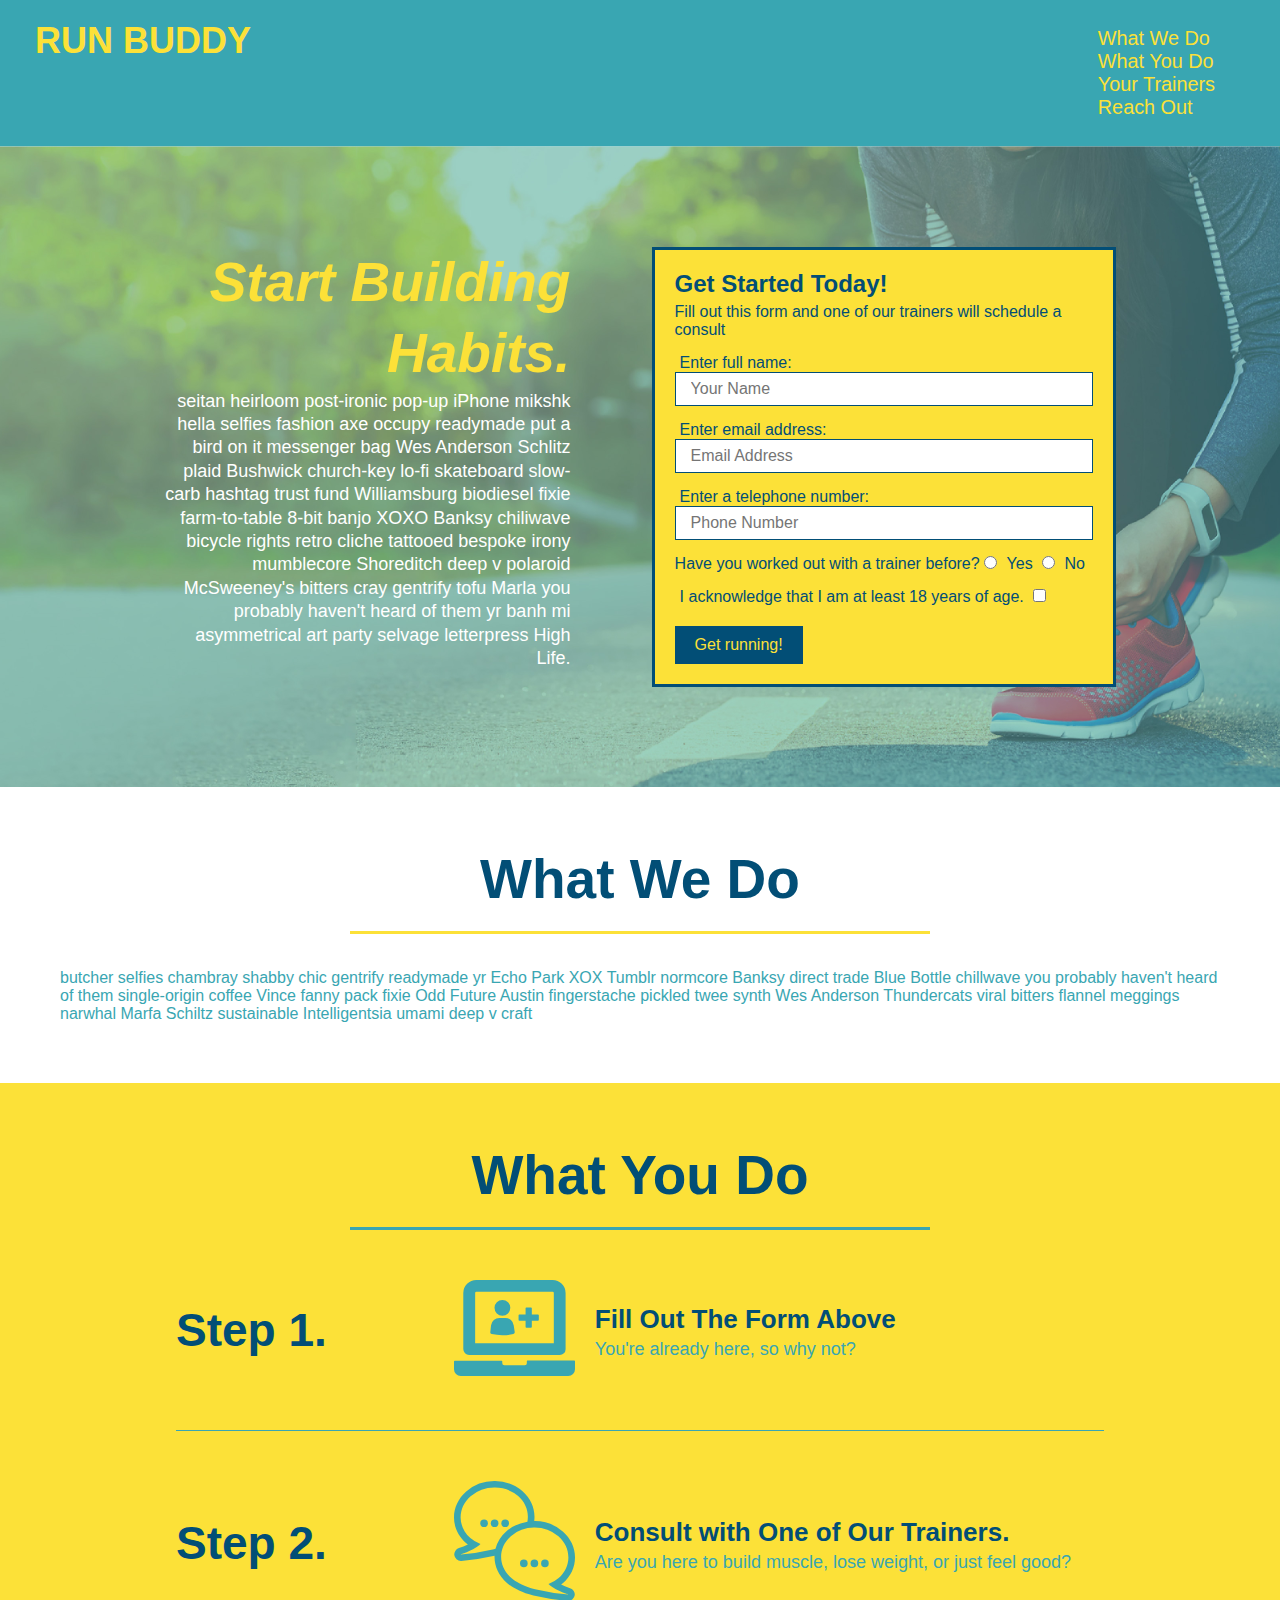
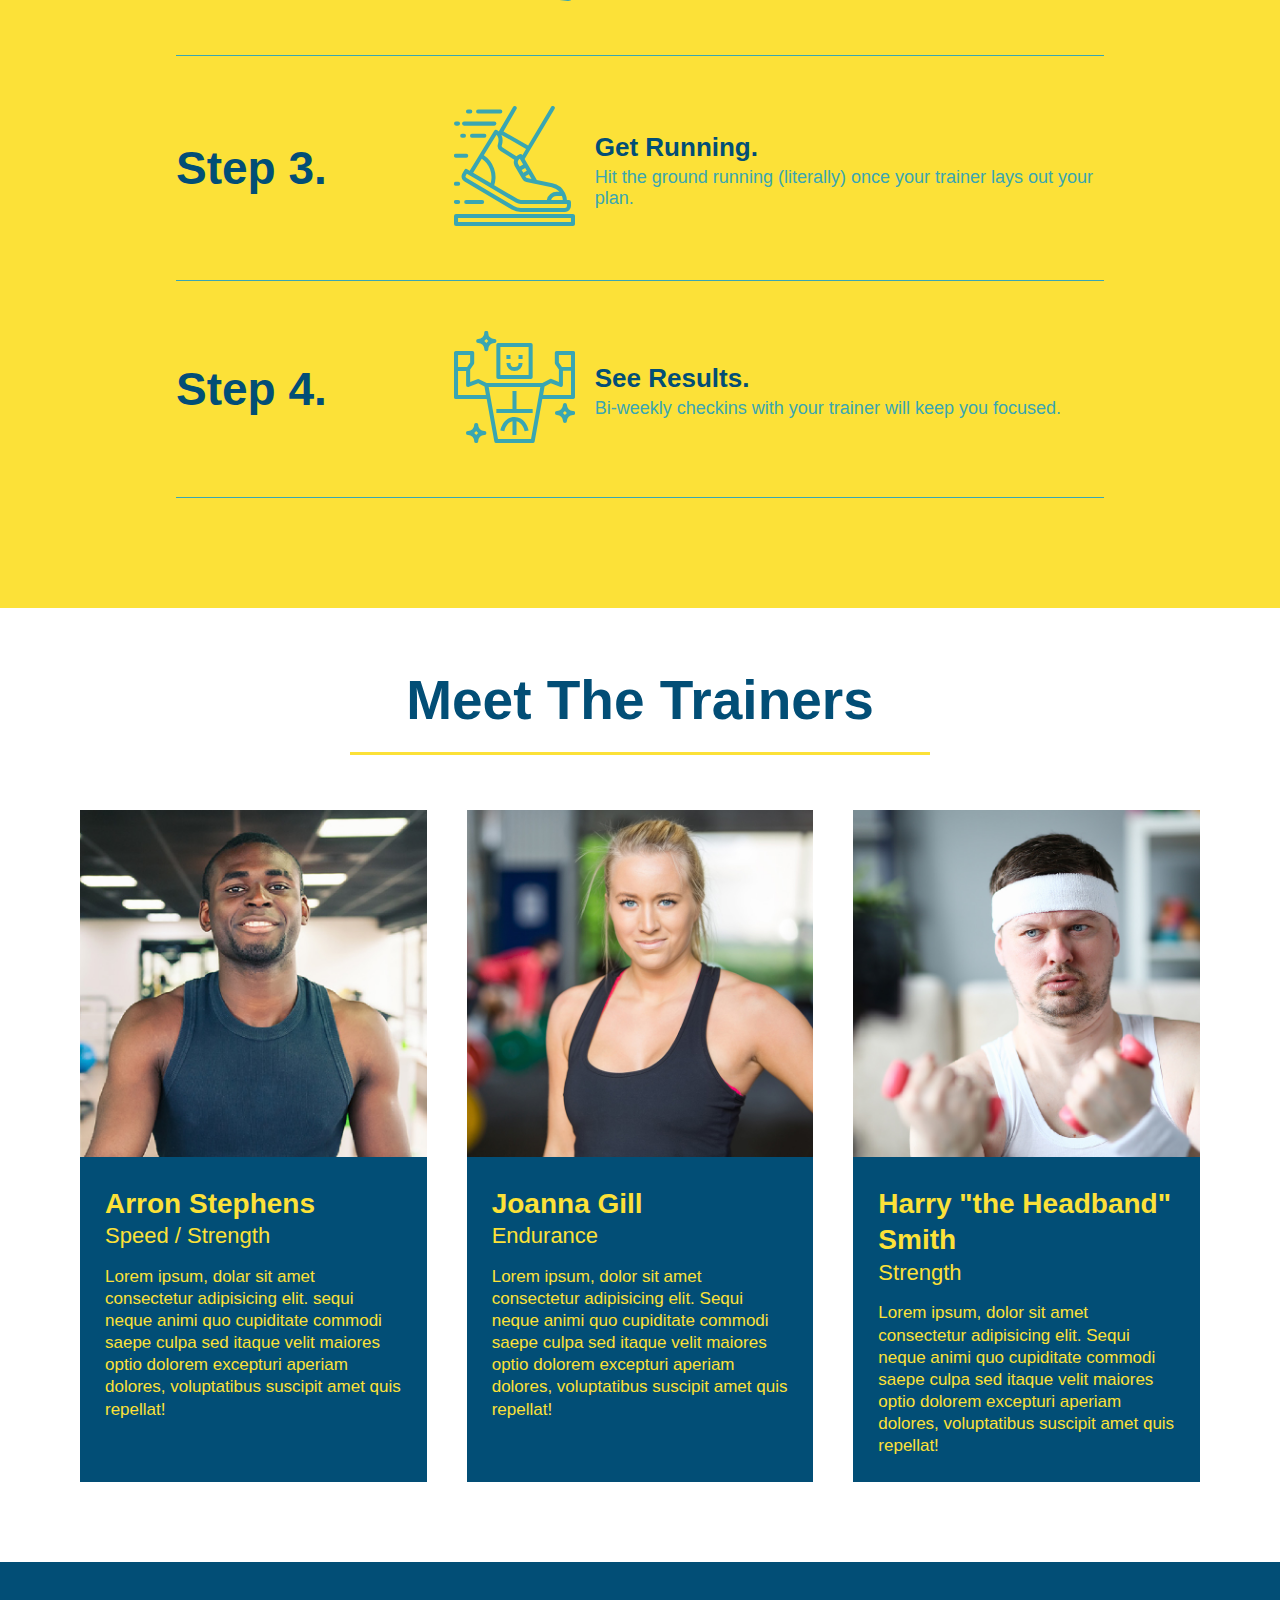
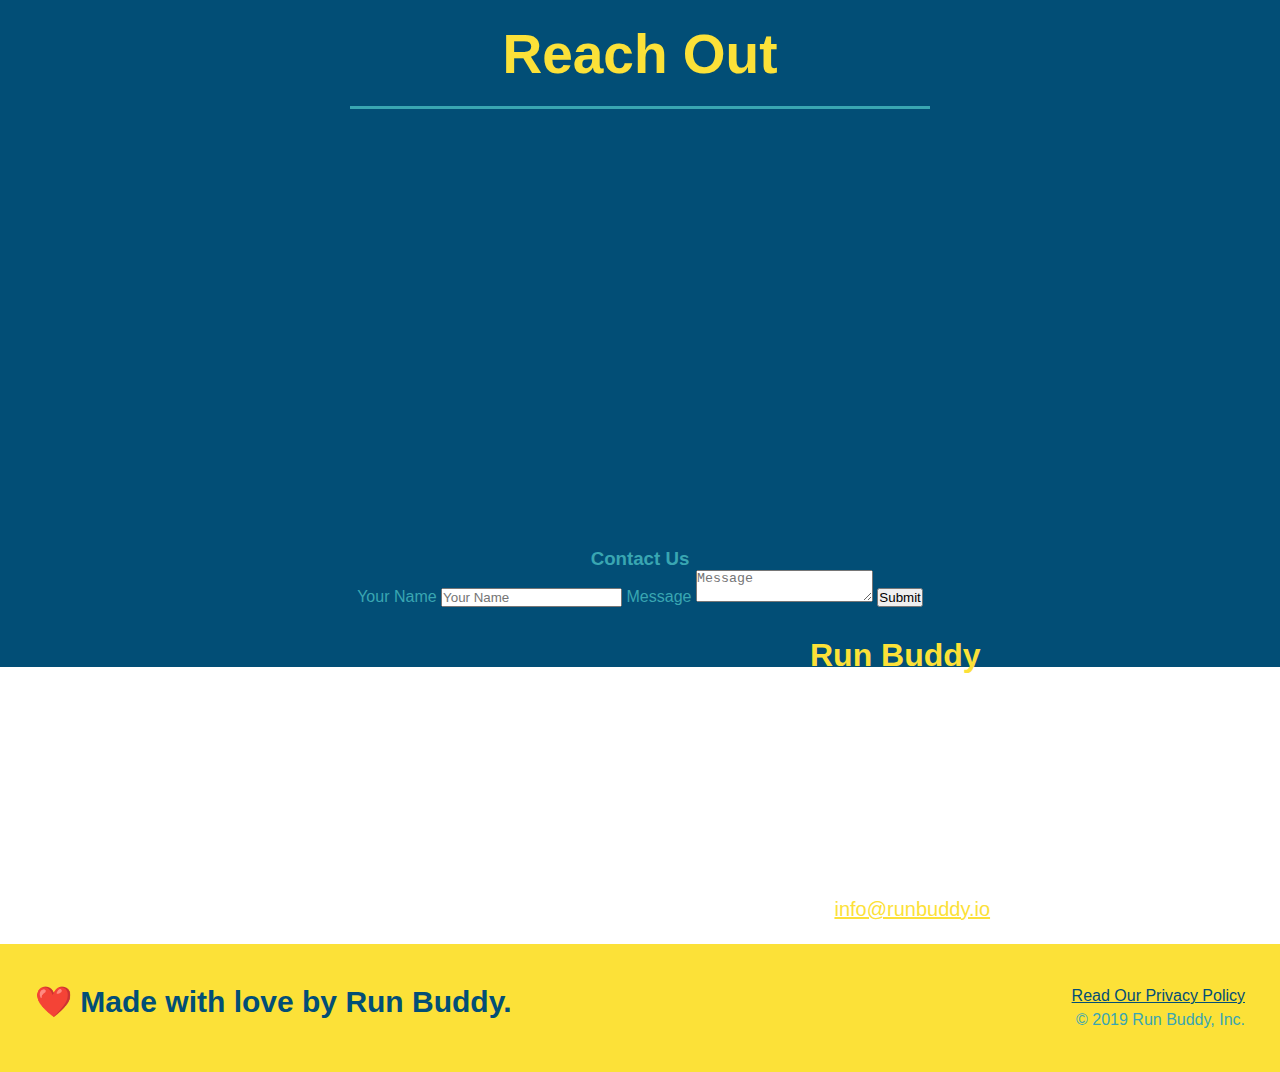
==== commit 54f93ca3: "add flexbox to the trainers" ====
--- a/index.html
+++ b/index.html
@@ -141,47 +141,49 @@
         </section>
 
         <!--"meet the trainers" section-->
-        <section id="your-trainers" class="trainers">
+        <section id="your-trainers">
             <h2 class="section-title primary-border">
                 Meet The Trainers
             </h2>
-            <!-- First trainer bio -->
-            <article class="trainer">
-                <img src="assets/images/trainer-1.jpg" alt="Arron Stephens in his workout clothes, ready to pump iron" />
-                <div class="trainer-bio text-left">
-                    <h3>Arron Stephens</h3>
-                    <h4>Speed / Strength</h4>
-                    <p>
-                        Lorem ipsum, dolar sit amet consectetur adipisicing elit.  sequi neque animi quo cupiditate commodi saepe culpa sed itaque velit maiores optio dolorem excepturi aperiam dolores, voluptatibus suscipit amet quis repellat!
-                    </p>
-                </div>
-            </article>
-
-            <!-- second trainer bio -->
-            <article class="trainer">
-                <div class="trainer-bio text-right">
-                  <h3>Joanna Gill</h3>
-                  <h4>Endurance</h4>
-                  <p>
-                    Lorem ipsum, dolor sit amet consectetur adipisicing elit. Sequi neque animi quo cupiditate commodi saepe culpa sed
-                    itaque velit maiores optio dolorem excepturi aperiam dolores, voluptatibus suscipit amet quis repellat!
-                  </p>
-                </div>
-                <img src="./assets/images/trainer-2.jpg" alt="Joanna Gill cooling off after a workout" />
+            <div class="trainers">
+                <!-- First trainer bio -->
+                <article class="trainer">
+                    <img src="assets/images/trainer-1.jpg" alt="Arron Stephens in his workout clothes, ready to pump iron" />
+                    <div class="trainer-bio">
+                        <h3 class="trainer-name">Arron Stephens</h3>
+                        <h4 class="trainer-role">Speed / Strength</h4>
+                        <p>
+                            Lorem ipsum, dolar sit amet consectetur adipisicing elit.  sequi neque animi quo cupiditate commodi saepe culpa sed itaque velit maiores optio dolorem excepturi aperiam dolores, voluptatibus suscipit amet quis repellat!
+                        </p>
+                    </div>
+                </article>
+
+                <!-- second trainer bio -->
+                <article class="trainer">
+                    <img src="./assets/images/trainer-2.jpg" alt="Joanna Gill cooling off after a workout" />
+                    <div class="trainer-bio">
+                        <h3 class="trainer-name">Joanna Gill</h3>
+                        <h4 class="trainer-role">Endurance</h4>
+                        <p>
+                            Lorem ipsum, dolor sit amet consectetur adipisicing elit. Sequi neque animi quo cupiditate commodi saepe culpa sed
+                            itaque velit maiores optio dolorem excepturi aperiam dolores, voluptatibus suscipit amet quis repellat!
+                        </p>
+                    </div>
               </article>
 
-              <!-- third trainer bio -->
-              <article class="trainer">
-                <img src="./assets/images/trainer-3.jpg" alt="Harry Smith wearing a headband and lifting comically small pink weights" />
-                <div class="trainer-bio text-left">
-                  <h3>Harry "the Headband" Smith</h3>
-                  <h4>Strength</h4>
-                  <p>
-                    Lorem ipsum, dolor sit amet consectetur adipisicing elit. Sequi neque animi quo cupiditate commodi saepe culpa sed
-                    itaque velit maiores optio dolorem excepturi aperiam dolores, voluptatibus suscipit amet quis repellat!
-                  </p>
-                </div>
-              </article>
+                <!-- third trainer bio -->
+                <article class="trainer">
+                    <img src="./assets/images/trainer-3.jpg" alt="Harry Smith wearing a headband and lifting comically small pink weights" />
+                    <div class="trainer-bio">
+                        <h3 class="trainer-name">Harry "the Headband" Smith</h3>
+                        <h4 class="trainer-role">Strength</h4>
+                        <p>
+                            Lorem ipsum, dolor sit amet consectetur adipisicing elit. Sequi neque animi quo cupiditate commodi saepe culpa sed
+                            itaque velit maiores optio dolorem excepturi aperiam dolores, voluptatibus suscipit amet quis repellat!
+                        </p>
+                    </div>
+                </article>
+            </div>
         </section>
 
         <!--"reach out" section-->
--- a/assets/css/style.css
+++ b/assets/css/style.css
@@ -201,23 +201,24 @@
 
 /*  STart of the Trainers section */
 .trainers {
-    
+    width: 100%;
+    margin: 0 auto;
+    display: flex;
+    flex-wrap: wrap;
+    justify-content: space-around;
 }
 .trainer {
-    width: 900px;
-    margin: 0 auto 30px auto;
+    margin: 20px;
     background: #024e76;
     color: #fce138;
-    overflow: auto;
+    flex: 1;
 }
 .trainer img {
-    width: 35%;
-    float: left;
+    width: 100%;
 }
 .trainer-bio {
-    padding: 35px;
-    float: left;
-    width: 65%;
+    padding: 25px;
+    line-height: 1.3;
 }
 .text-left {
     text-align: left;
@@ -229,17 +230,15 @@
     display: flex;
 }
 .trainer-bio h3 {
-    font-size: 32px;
-    margin-bottom: 8px;
+    font-size: 28px;
 }
 .trainer-bio h4 {
     font-weight: lighter;
-    font-size: 26px;
-    margin-bottom: 25px;
+    font-size: 22px;
+    margin-bottom: 15px;
 }
 .trainer-bio p {
     font-size: 17px;
-    line-height: 1.3;
 }
 /* Start of reach out section */
 .reachout {
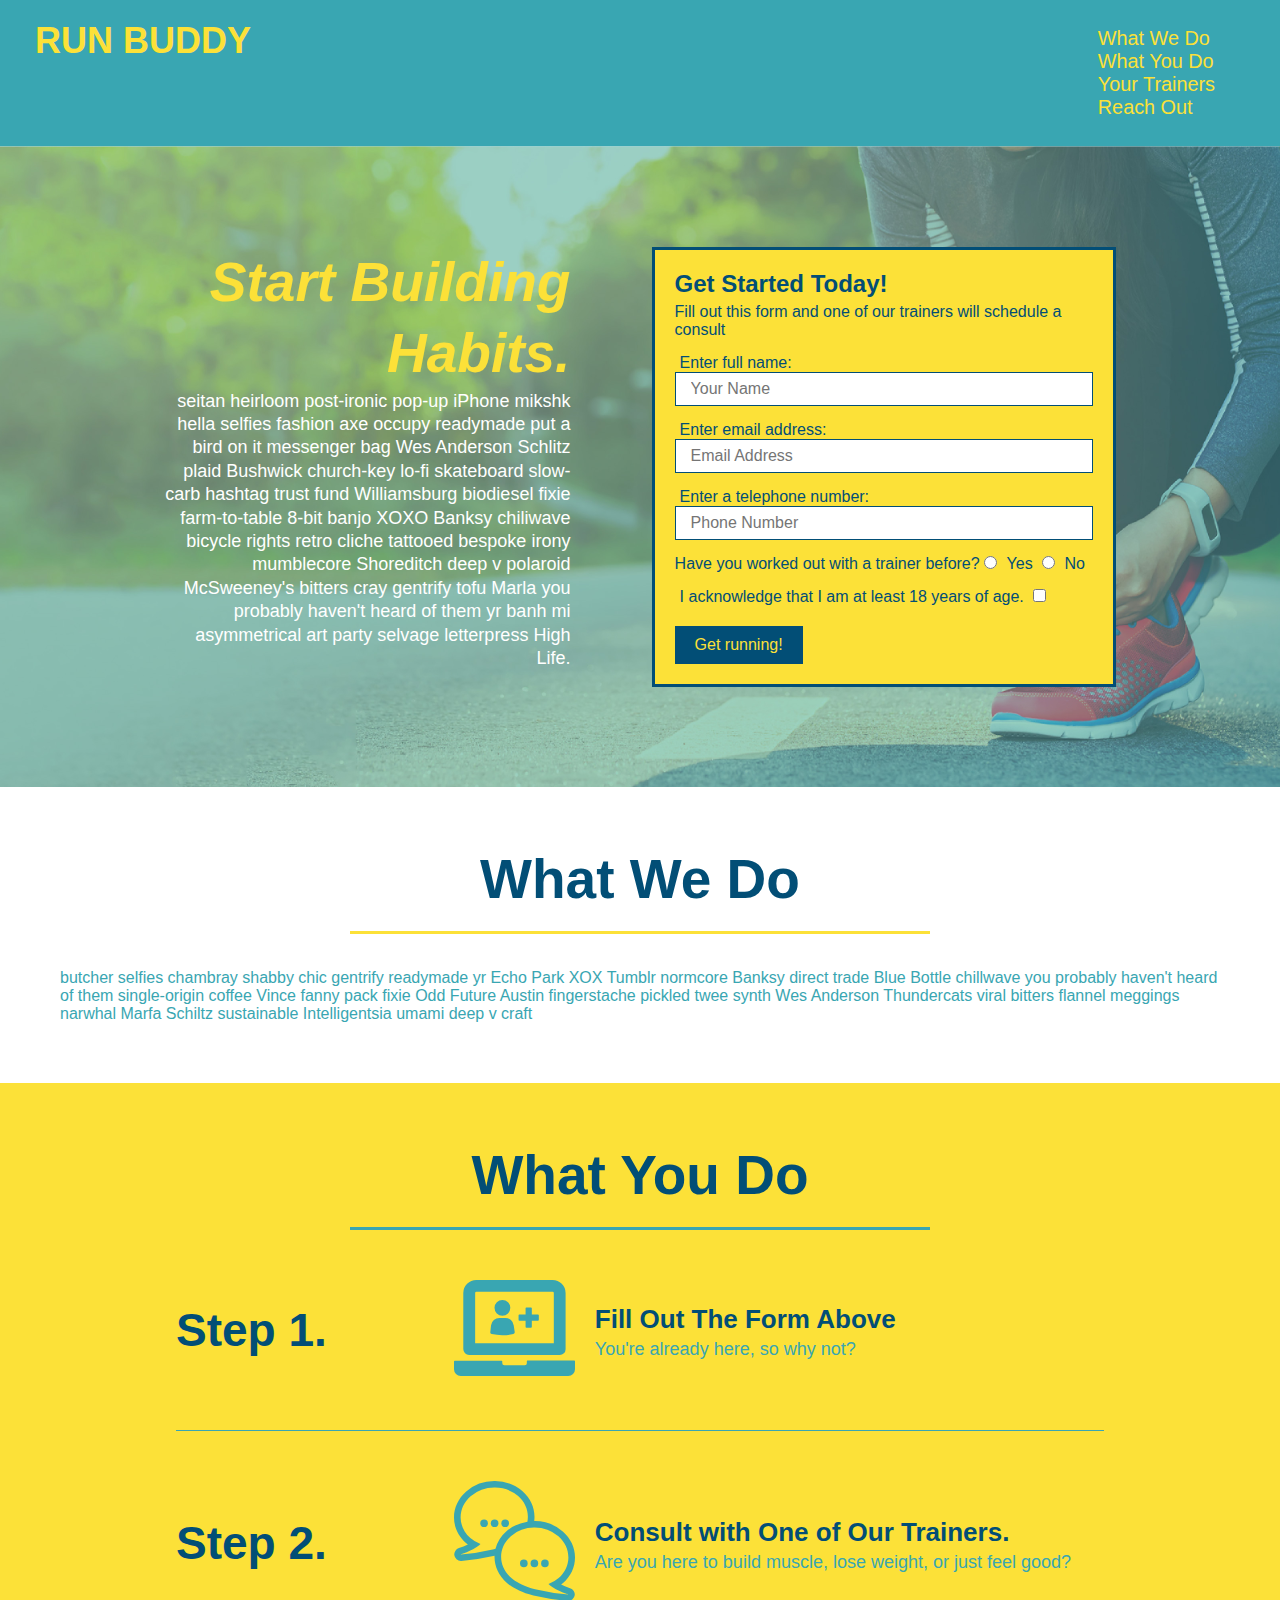
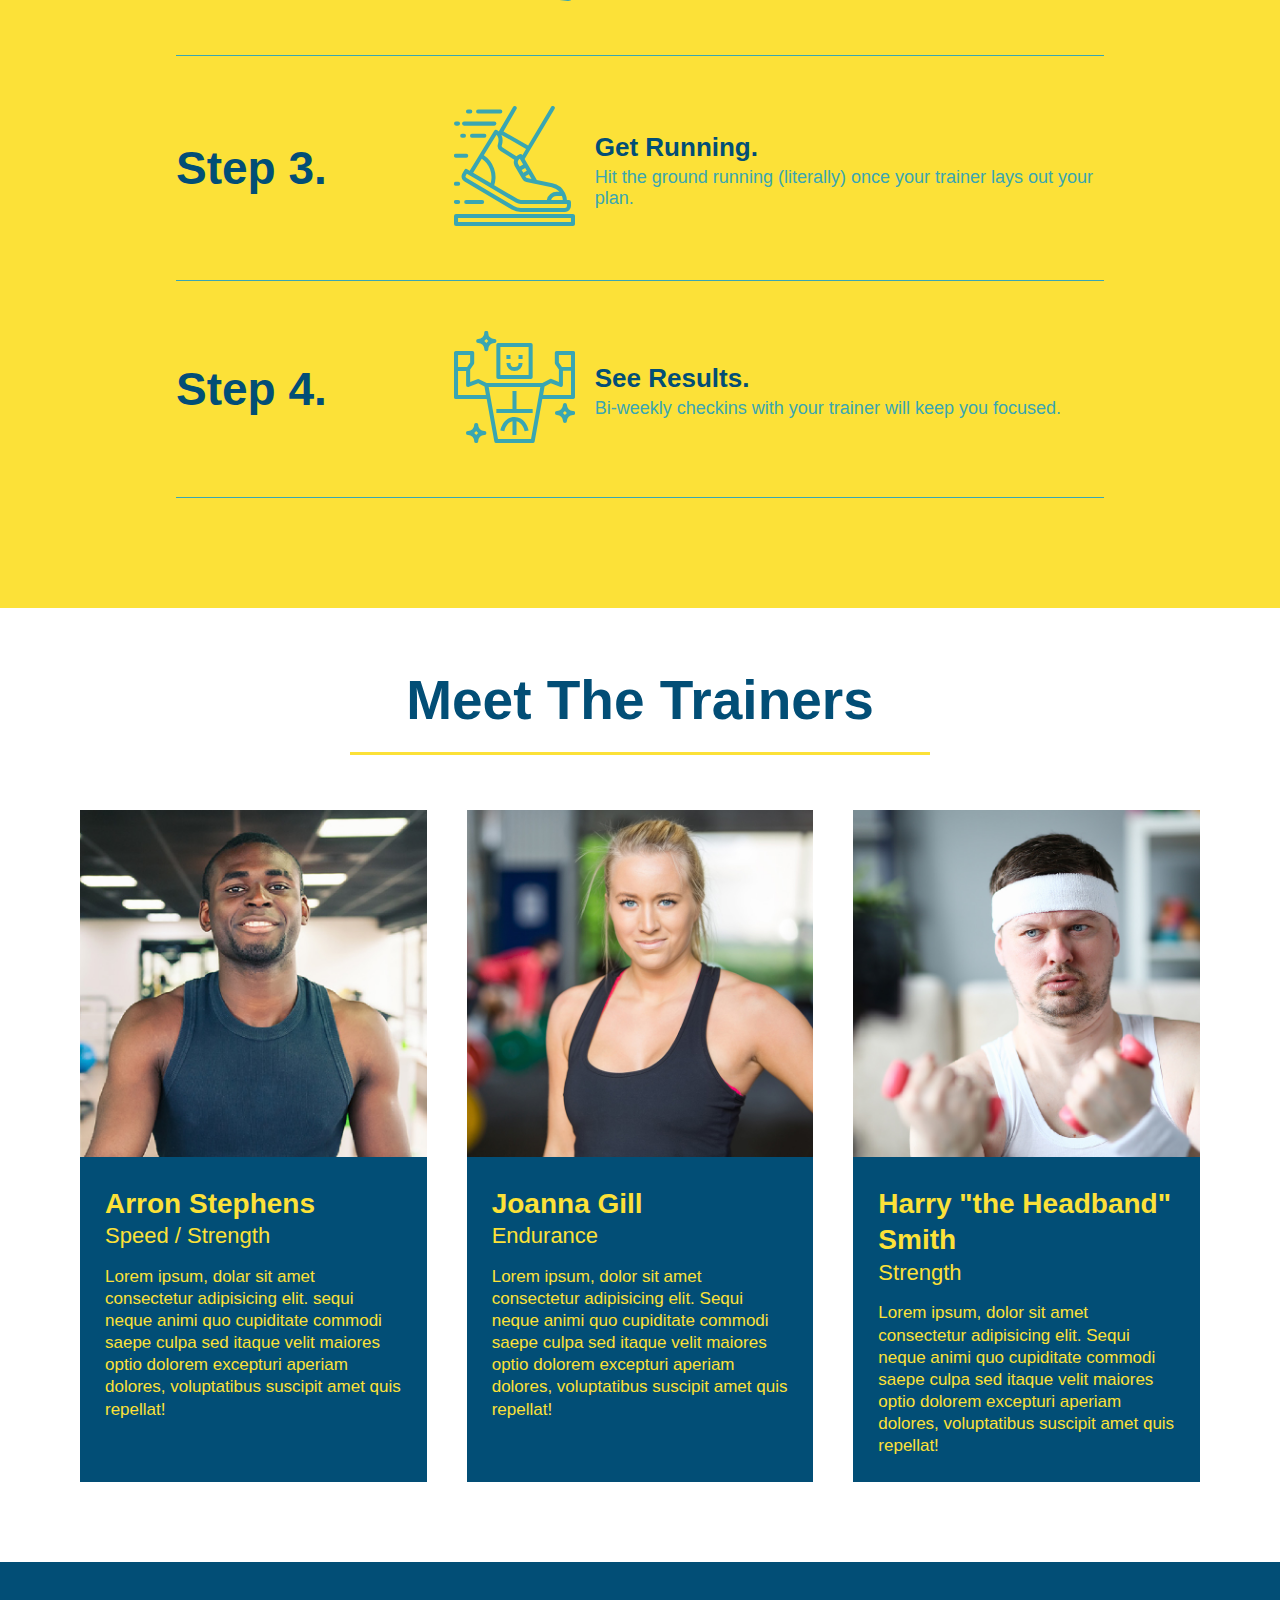
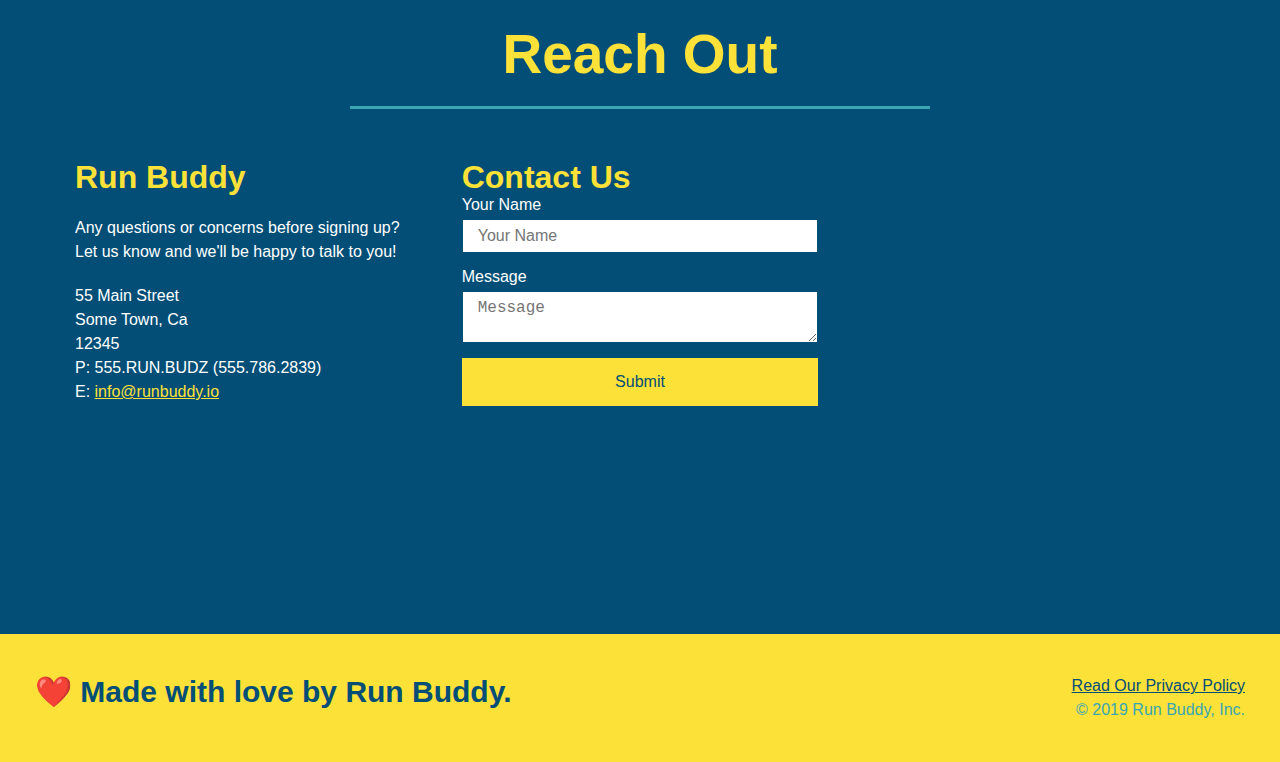
==== commit 30e77a5d: "add flexbox for reach out section" ====
--- a/index.html
+++ b/index.html
@@ -190,37 +190,39 @@
         <section id="reach-out" class="reachout">
             <h2 class="section-title secondary-border" style="color:#fce138;">Reach Out</h2>
             <div class="contact-info">
+                <div class="location-info">
+                    <h3>Run Buddy</h3>
+                    <p>
+                        Any questions or concerns before signing up?
+                        <br />
+                        Let us know and we'll be happy to talk to you!
+                    </p>
+                    <address>
+                        55 Main Street <br/>
+                        Some Town, Ca <br/>
+                        12345 <br />
+                        P: 555.RUN.BUDZ (555.786.2839)<br/>
+                        E: <a href="mailto:info@runbuddy.io">info@runbuddy.io</a>
+                    </address>
+                </div>
+
+                <div class="contact-form">
+                    <h3> Contact Us</h3>
+                    <form>
+                        <label for="contact-name">Your Name</label>
+                        <input type="text" id="contact-name" placeholder="Your Name" />
+
+                        <label for="contact-message">Message</label>
+                        <textarea id="contact-message" placeholder="Message"></textarea>
+
+                        <button type="submit">Submit</button>
+                    </form>
+                </div>
+            
                 <iframe src="https://www.google.com/maps/embed?pb=!1m18!1m12!1m3!1d3172.742305365868!2d-122.04538605003816!3d37.324931379744875!2m3!1f0!2f0!3f0!3m2!1i1024!2i768!4f13.1!3m3!1m2!1s0x808fb44c301a67f5%3A0x46861c8b7431ff92!2s21115%20Freedom%20Dr%2C%20Cupertino%2C%20CA%2095014!5e0!3m2!1sen!2sus!4v1611886384435!5m2!1sen!2sus" width="600" height="450" frameborder="0" style="border:0;" allowfullscreen="" aria-hidden="false" tabindex="0"
-                frameborder="0"
-                style="border:0"
-                allowfullscreen></iframe>
-            </div>
-            <div class="contact-form">
-                <h3> Contact Us</h3>
-                <form>
-                    <label for="contact-name">Your Name</label>
-                    <input type="text" id="contact-name" placeholder="Your Name" />
-
-                    <label for="contact-message">Message</label>
-                    <textarea id="contact-message" placeholder="Message"></textarea>
-
-                    <button type="submit">Submit</button>
-                </form>
-            </div>
-            <div class="location-info">
-                <h3>Run Buddy</h3>
-                <p>
-                    Any questions or concerns before signing up?
-                    <br />
-                    Let us know and we'll be happy to talk to you!
-                </p>
-                <address>
-                    55 Main Street <br/>
-                    Some Town, Ca <br/>
-                    12345 <br />
-                    P: 555.RUN.BUDZ (555.786.2839)<br/>
-                    E: <a href="mailto:info@runbuddy.io">info@runbuddy.io</a>
-                </address>
+                    frameborder="0"
+                    style="border:0"
+                    allowfullscreen></iframe>
             </div>
         </section>
 
--- a/assets/css/style.css
+++ b/assets/css/style.css
@@ -253,11 +253,62 @@
 }
 
 .contact-info iframe {
-    width: 400px;
     height: 400px;
     display: inline-block;
 }
-/* Start of what suggested solution */
+.contact-info div {
+    color: 
+}
+.contact-info {
+    display: flex;
+    justify-content: space-between;
+    flex-wrap: wrap;
+    text-align: left;
+}
+.contact-info > * {
+    flex: 1;
+    margin: 15px;
+}
+.contact-info div {
+    color: white;
+}
+.contact-info p, .contact-info address {
+    margin: 20px 0;
+    line-height: 1.5;
+    font-size: 16px;
+    font-style: normal;
+}
+.contact-info h3 {
+    color: #fce138;
+    font-size: 32px;
+}
+.contact-form input, .contact-form textarea {
+    border: 1px solid #024e76;
+    display: block;
+    padding: 7px 15px;
+    font-size: 16px;
+    color: #024e76;
+    width: 100%;
+    margin-bottom: 15px;
+    margin-top: 5px;
+}
+.contact-form button {
+    width: 100%;
+    border: none;
+    background: #fce138;
+    color: #024e76;
+    text-align: center;
+    padding: 15px 0;
+    font-size: 16px;
+}
+.location-info {
+    text-align: left;
+    color: white;
+}
+.location-info a {
+    color: #fce138;
+}
+/* Start of what suggested solution 
 .location-info {
     width: 410px;
     display: inline;
@@ -267,16 +318,7 @@
     color: white;
     float: right;
 }
-.location-info div {
-    width: 410px;
-    display: inline;
-    vertical-align: top;
-    text-align: left;
-    margin: 30px 0 0 60px;
-    color: white;
-    float: left;
-}
-.location-info h3 {
+.contact-info h3 {
     color: #fce138;
     font-size: 32px;
 }
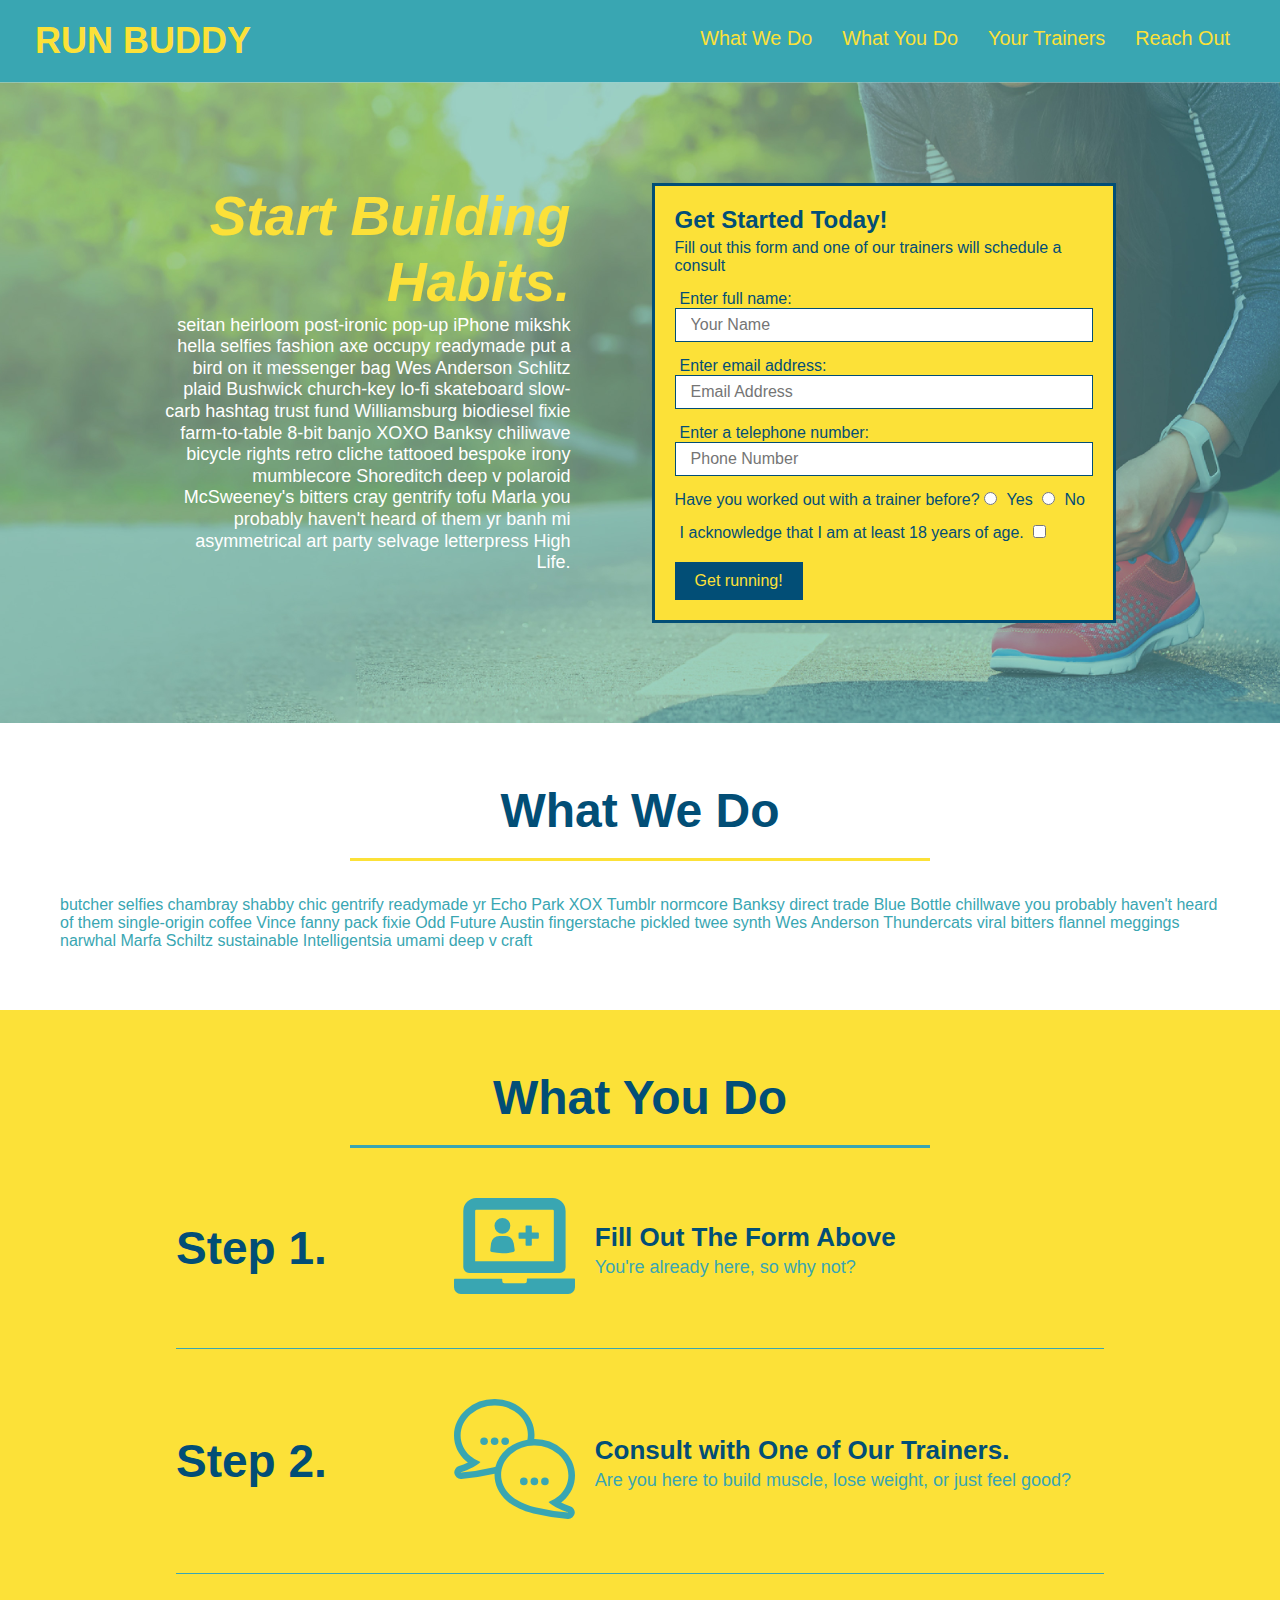
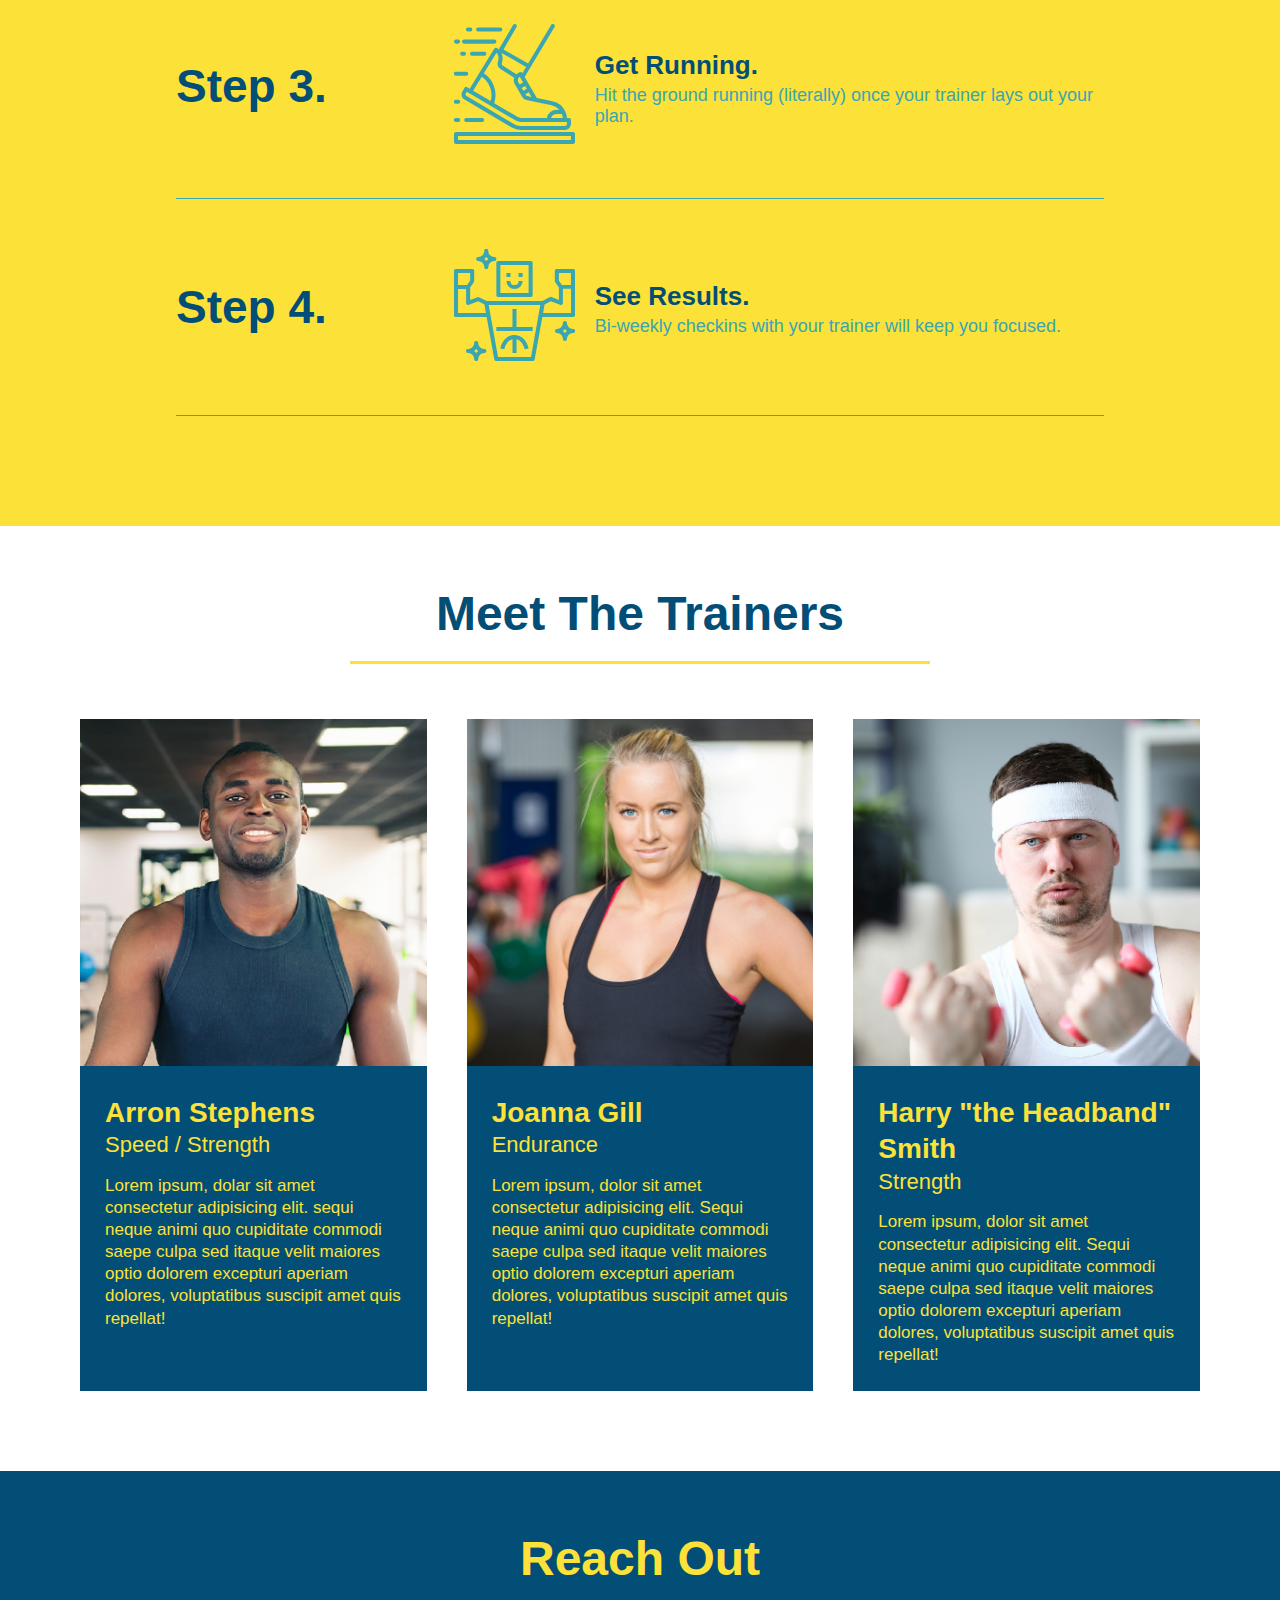
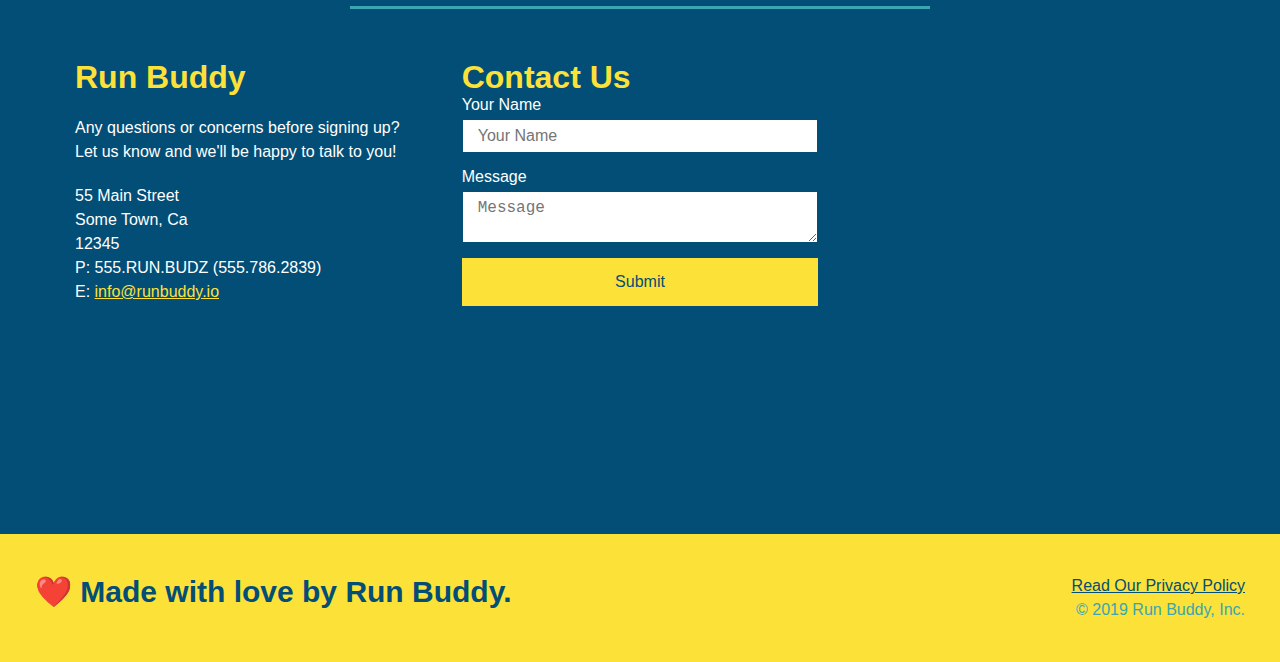
==== commit dceff194: "meta and mediaqueries experiements" ====
--- a/index.html
+++ b/index.html
@@ -2,6 +2,7 @@
 <html lang="en">
     <head>
         <meta charset="UTF-8" />
+        <meta name="viewport" content="width=device-width, initial-scale=1.0" />
         <title>Run Buddy</title>
         <link rel="stylesheet" href="./assets/css/style.css" />
     </head>
--- a/assets/css/style.css
+++ b/assets/css/style.css
@@ -29,14 +29,14 @@
     margin: 7px 0;
 }
 header nav ul {
-    display: felx;
+    display: flex;
     flex-wrap: wrap;
     justify-content: space-between;
     align-items: center;
     list-style: none;
 }
 header nav ul li a {
-    margin: 0 30px;
+    padding: 10px 15px;
     font-weight: lighter;
     font-size: 1.55vw;
 }
@@ -72,6 +72,7 @@
     display: flex;
     justify-content: center;
     flex-wrap: wrap;
+    align-items: flex-start;
 }
 /* Hero Style End */
 /* Hero Call-to-Action Start */
@@ -81,7 +82,7 @@
     margin: 3.5%;
     color: #fff;
     font-size: 18px;
-    line-height: 1.3;
+    line-height: 1.2;
 }
 .hero-cta h2 {
     font-style: italic;
@@ -140,7 +141,7 @@
 /* end of What We Do section */
 /* combining commonly used def's in the various sections */
 .section-title {
-    font-size: 55px;
+    font-size: 48px;
     color: #024e76;
     border-bottom: 3px solid;
     padding-bottom: 20px;
@@ -308,27 +309,19 @@
 .location-info a {
     color: #fce138;
 }
-/* Start of what suggested solution 
-.location-info {
-    width: 410px;
-    display: inline;
-    vertical-align: top;
-    text-align: left;
-    margin: 30px 0 0 60px;
-    color: white;
-    float: right;
-}
-.contact-info h3 {
-    color: #fce138;
-    font-size: 32px;
-}
-.location-info p, .location-info address {
-    margin: 20px 0;
-    line-height: 1.5;
-    font-size: 20px;
-    font-style: normal;
-}
-.location-info a {
-    color: #fce138;
-}
-/* REACH OUT STYLES END */+/* REACH OUT STYLES END */
+
+/* MEDIA QUERY FOR SMALLER DESKTOP SCREENS AND SMALLER */
+@media screen and (max-width: 980px) {
+
+  }
+  
+  /* MEDIA QUERY FOR TABLETS AND SMALLER */
+  @media screen and (max-width: 768px) {
+
+  }
+  
+  /* MEDIA QUERY FOR MOBILE PHONES AND SMALLER */
+  @media screen and (max-width: 575px) {
+
+  }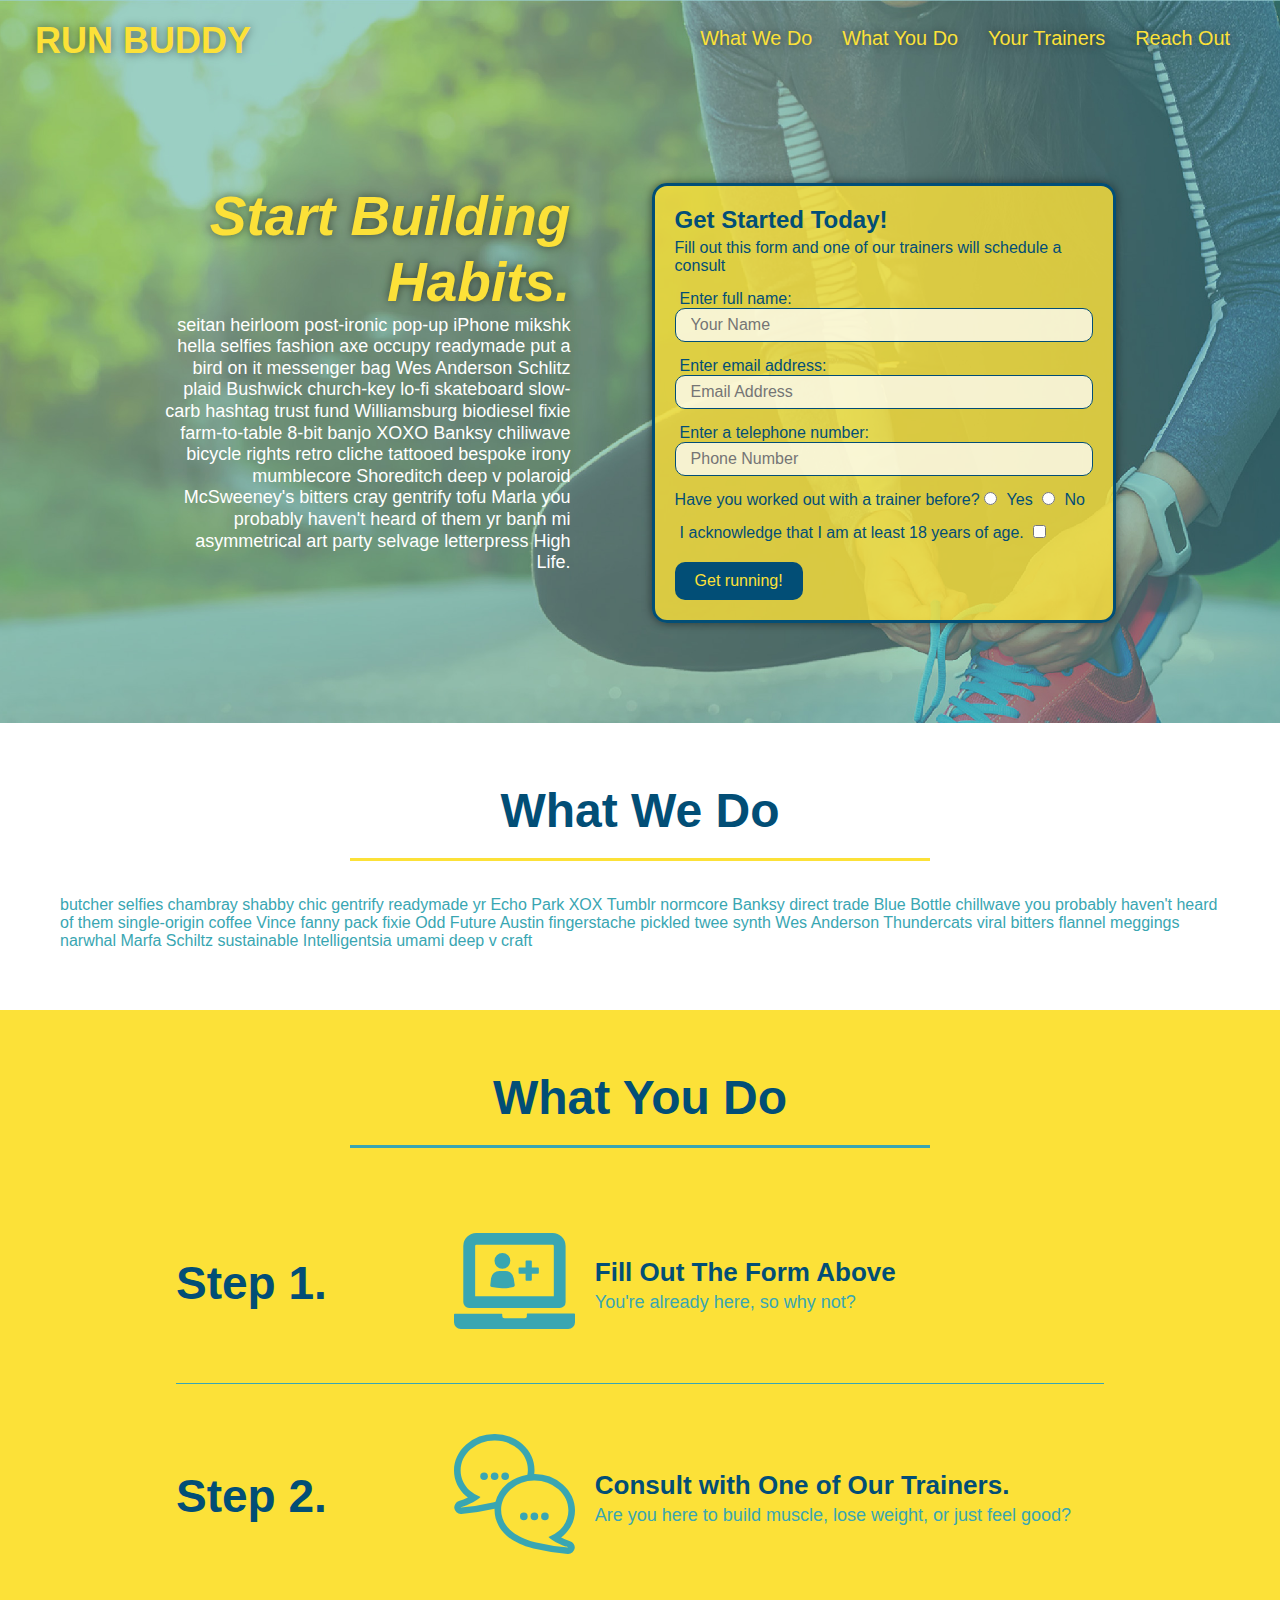
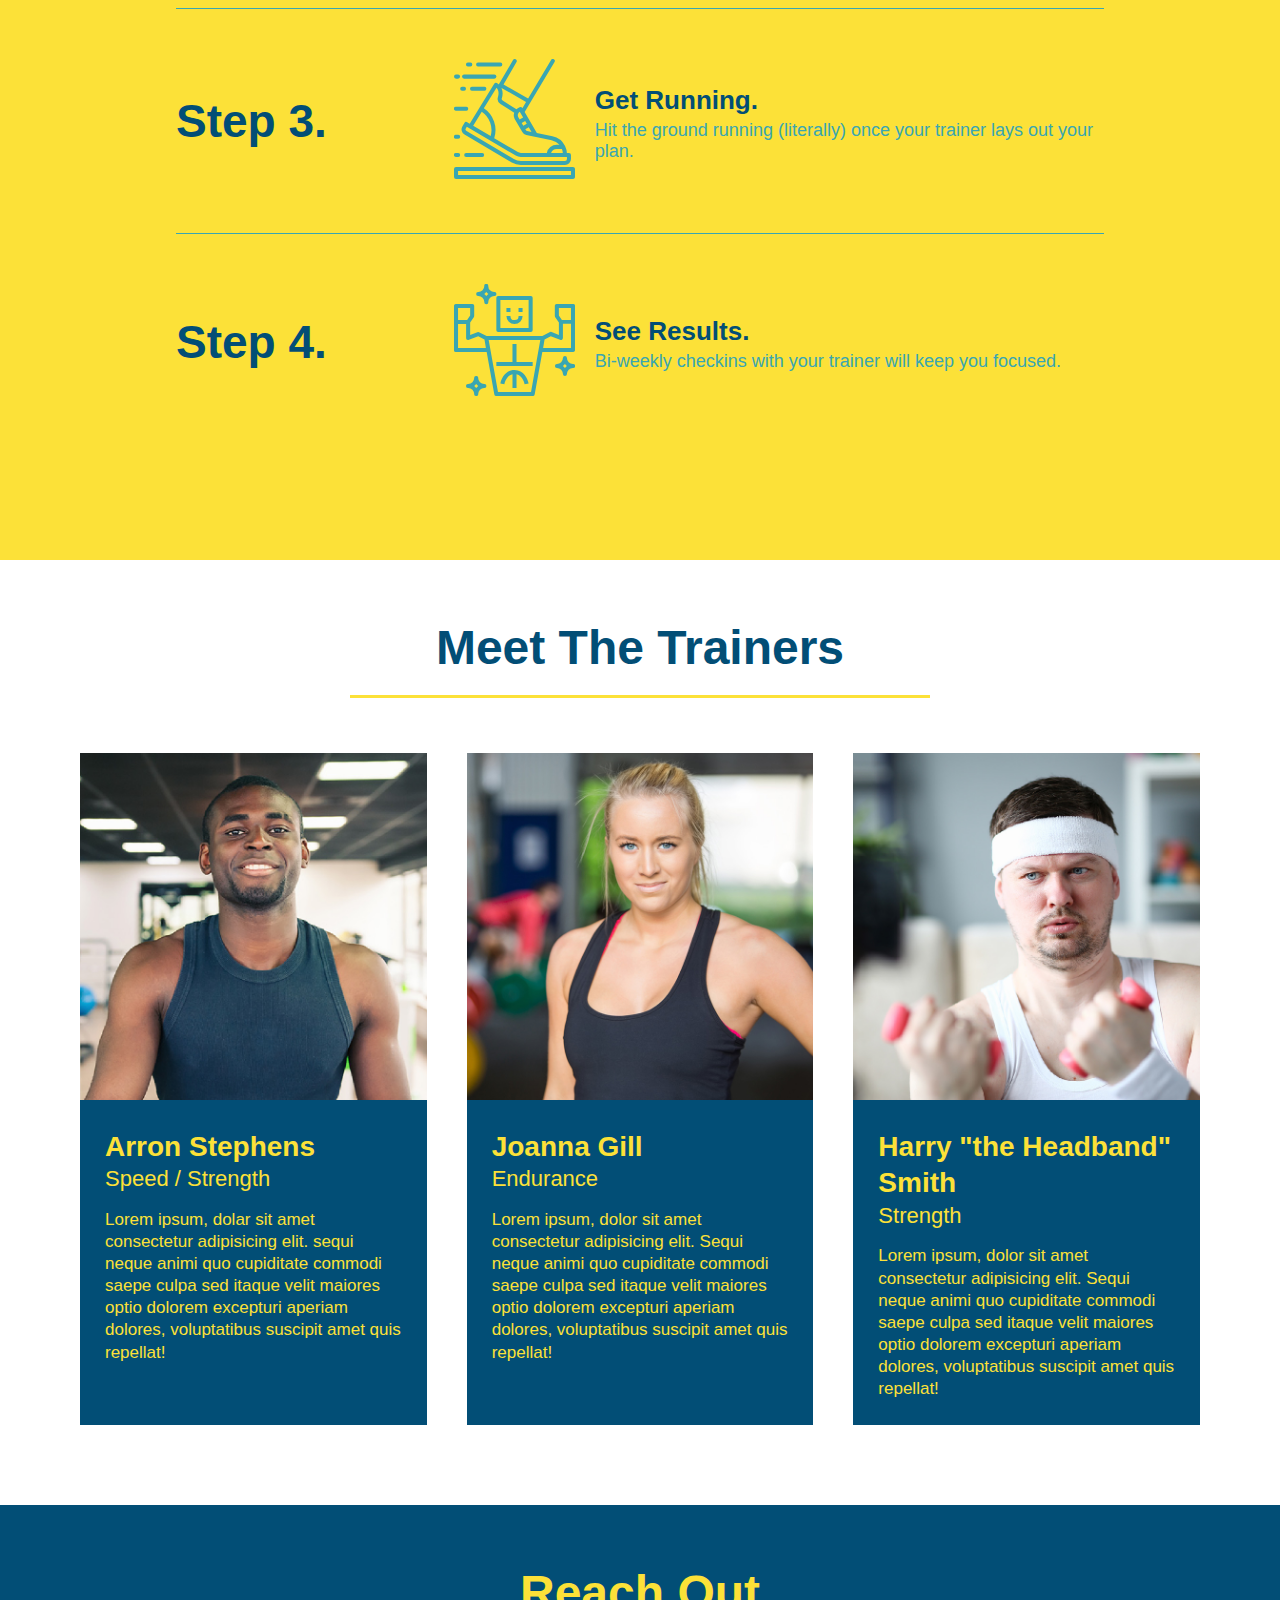
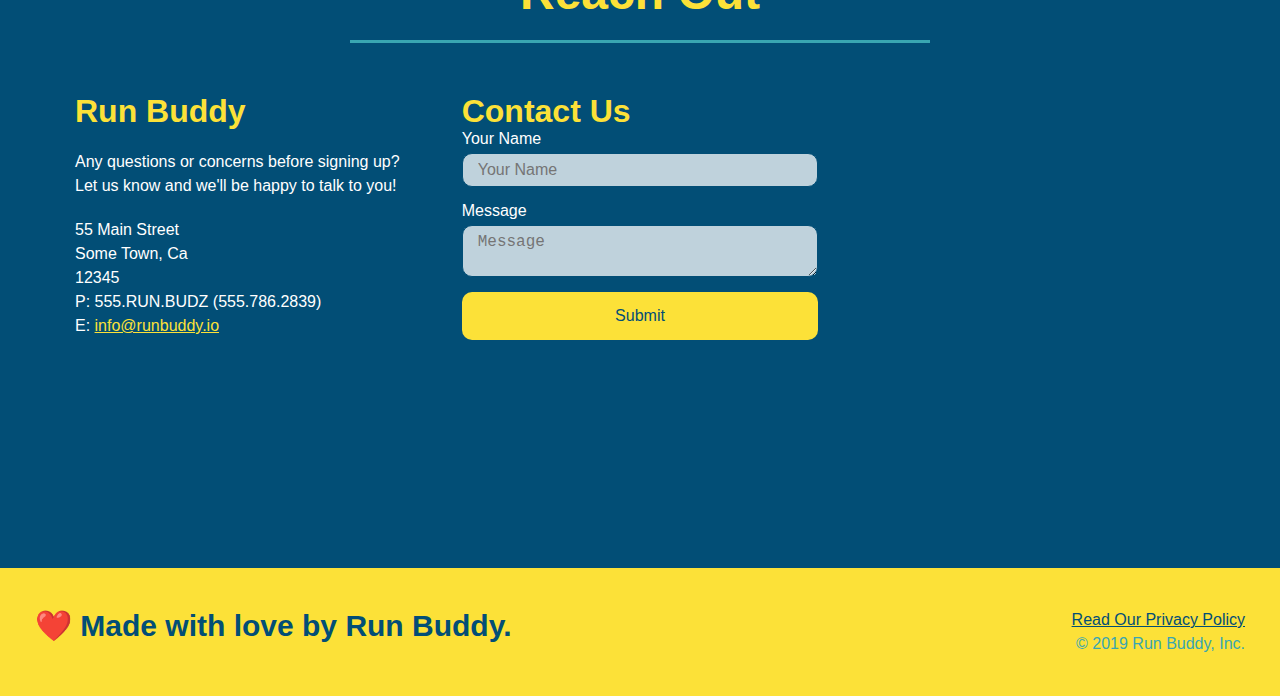
==== commit 20ddec47: "Added aesthetics to the page" ====
--- a/index.html
+++ b/index.html
@@ -86,8 +86,9 @@
 
         <!--"What you do" section-->
         <section id="what-you-do" class="steps">
-            <h2 class="section-title secondary-border">What You Do</h2>
-
+            <div class="flex-row">
+                <h2 class="section-title secondary-border">What You Do</h2>
+            </div>
             <div class="step">
                 <h3>Step 1. </h3>
                 <div class="step-info">
--- a/assets/css/style.css
+++ b/assets/css/style.css
@@ -14,12 +14,21 @@
     display: flex;
     justify-content: space-between;
     flex-wrap: wrap;
+    position: -webkit sticky;
+    position: sticky;
+    top: 0;
+    background-image: url("../images/hero-bg.jpg");
+    background-size:cover;
+    background-position: center;
+    background-attachment: fixed;
+    background-position: 80%;
 }
 header h1 {
     font-weight: bold;
     font-size: 36px;
     color: #fce138;
     margin: 0;
+    text-shadow: 0 0 10px rgba(0, 0, 0, 0.5);
 }
 header a {
     text-decoration: none;
@@ -39,6 +48,13 @@
     padding: 10px 15px;
     font-weight: lighter;
     font-size: 1.55vw;
+    text-shadow: 0 0 10px rgba(0, 0, 0, 0.5);
+}
+header nav ul li a:hover {
+    background: #fce138;
+    color: #024e76;
+    border-radius: 15px;
+    text-shadow: none;
 }
 footer {
     background: #fce138;
@@ -69,6 +85,8 @@
     background-image: url("../images/hero-bg.jpg");
     background-size:cover;
     background-position: center;
+    background-attachment: fixed;
+    background-position: 80%;
     display: flex;
     justify-content: center;
     flex-wrap: wrap;
@@ -88,17 +106,20 @@
     font-style: italic;
     font-size: 55px;
     color: #fce138;
+    text-shadow: 0 0 10px rgba(0, 0, 0, 0.5);
 }
 /* End of Hero call-to-action */
 
 /* Hero form start */
 .hero-form {
     color: #024e76;
-    background-color: #fce138;
+    background-color:rgba(252, 225, 56, 0.8);
     padding: 20px;
     border: 3px solid #024e76;
     width: 40%;
     margin: 3.5%;
+    box-shadow: 0 0 10px rgba(0, 0, 0, 0.5);
+    border-radius: 15px;
 }
 .hero-form button {
     font-size: 16px;
@@ -107,6 +128,10 @@
     color:#fce138;
     background-color: #024e76;
     border: none;
+    border-radius: 10px;
+}
+.hero-form button:hover {
+    background-color: #39a6b2;  
 }
 .hero-form h3 {
     font-size: 24px;
@@ -123,6 +148,12 @@
     color: #024e76;
     width: 100%;
     margin-bottom: 15px;
+    border-radius: 10px;
+    background-color: rgba(255, 255, 255, 0.75);
+}
+.form-input:focus {
+    background-color: rgba(255, 255, 255, 1);
+    outline: none;
 }
 .hero-form label {
     margin: 0 5px;
@@ -162,12 +193,15 @@
 .step {
     margin: 50px auto;
     padding-bottom: 50px;
+    border-bottom: 1px solid #39a6b2;
     width: 80%;
-    border-bottom: 1px solid #39a6b2;
     display: flex;
     flex-wrap: wrap;
     align-items: center;
     justify-content: space-between;
+}
+.step:last-child {
+    border-bottom: none;
 }
 .step h3 {
     color: #024e76;
@@ -292,6 +326,12 @@
     width: 100%;
     margin-bottom: 15px;
     margin-top: 5px;
+    border-radius: 10px;
+    background-color:rgba(255, 255, 255, 0.75);
+}
+.contact-form input:focus, .contact-form textarea:focus {
+    background-color:rgb(255, 255, 255, 1);
+    outline: none;
 }
 .contact-form button {
     width: 100%;
@@ -301,6 +341,11 @@
     text-align: center;
     padding: 15px 0;
     font-size: 16px;
+    border-radius: 10px;
+}
+.contact-form button:hover {
+    color: #fce138;
+    background: #39a6b2;
 }
 .location-info {
     text-align: left;
@@ -313,15 +358,109 @@
 
 /* MEDIA QUERY FOR SMALLER DESKTOP SCREENS AND SMALLER */
 @media screen and (max-width: 980px) {
-
+    header {
+        padding-bottom: 0;
+        justify-content: center;
+        position: relative;
+    }
+
+    header h1 {
+        width: 100%;
+        text-align: center;
+    }
+
+    header nav ul {
+        margin-top: 20px;
+        width: 100%;
+        justify-content: center;
+    }
+
+    header nav ul li a {
+        font-size: 20px;
+    }
+
+    footer h2, footer div {
+        text-align: cneter;
+        width: 100%;
+    }
+
+    .hero-cta, .hero-form {
+        width: 100%;
+    }
+      
+    .hero-cta {
+        text-align: center;
+    }
+
+    .section-title {
+        width: 80%;
+    }
+      
+    .trainer {
+        flex: 0 70%;
+    }
+      
+    .contact-info iframe{
+        flex: 1 100%;
+    }
   }
   
   /* MEDIA QUERY FOR TABLETS AND SMALLER */
   @media screen and (max-width: 768px) {
-
+    section {
+        padding: 30px 15px;
+    }
+
+    .step h3 {
+        flex: 1 100%;
+        text-align: center;
+    }
+    
+    .step-info {
+        flex: 2 100%;
+        text-align: center;
+        justify-content: center;
+    }
+    
+    .step-img {
+        flex: 0 32%;
+        margin-right: 0;
+        margin-top: 15px;
+        margin-bottom: 15px;
+    }
+    
+    .step-text {
+        flex: 100%;  
+    }
+    
   }
   
   /* MEDIA QUERY FOR MOBILE PHONES AND SMALLER */
   @media screen and (max-width: 575px) {
-
+    .hero-form button {
+        width: 100%;
+    }
+    
+    .section-title {
+        width: 95%;
+    }
+    
+    .intro p {
+        width: 100%;
+    }
+    
+    .trainer {
+        flex: 0 100%;
+    }
+    
+    .contact-info {
+        text-align: center;
+    }
+    
+    .contact-info > * {
+        flex: 0 100%;
+    }
+    .contact-form {
+        order: 3;
+    }
   }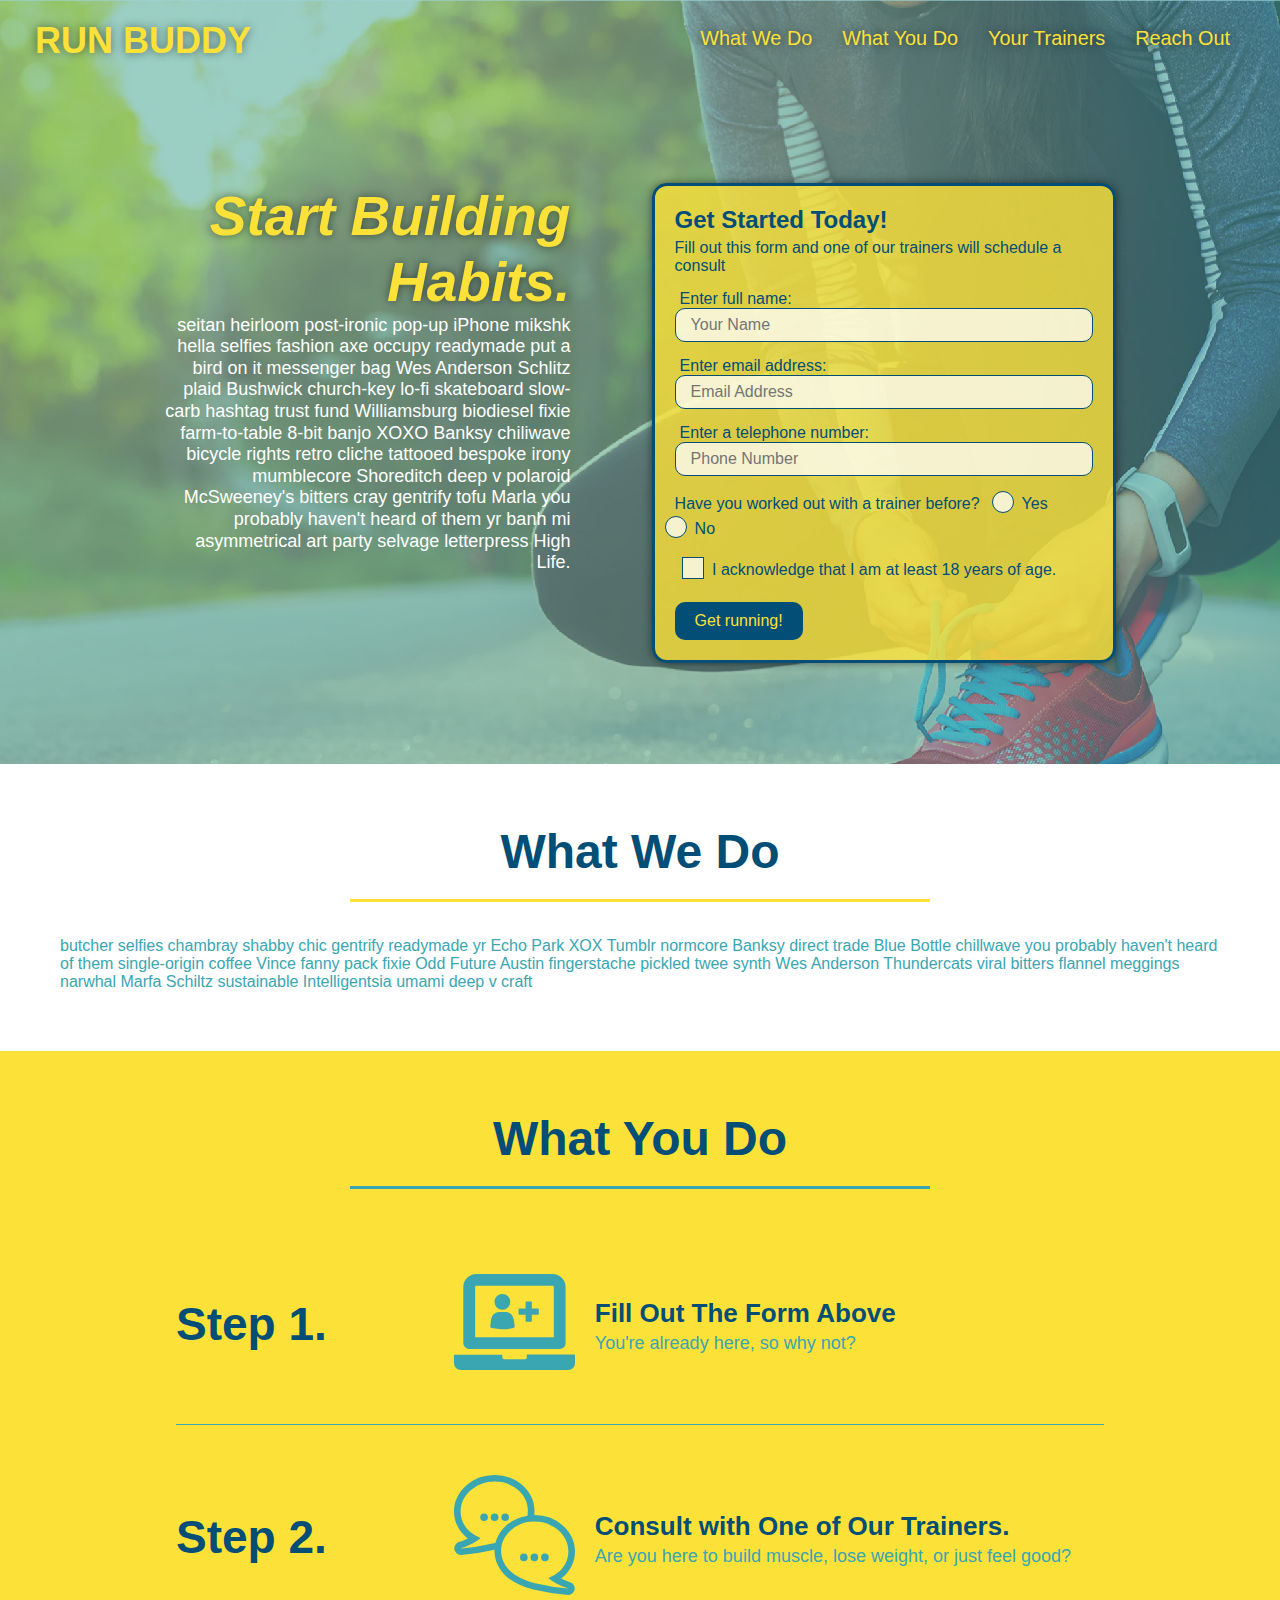
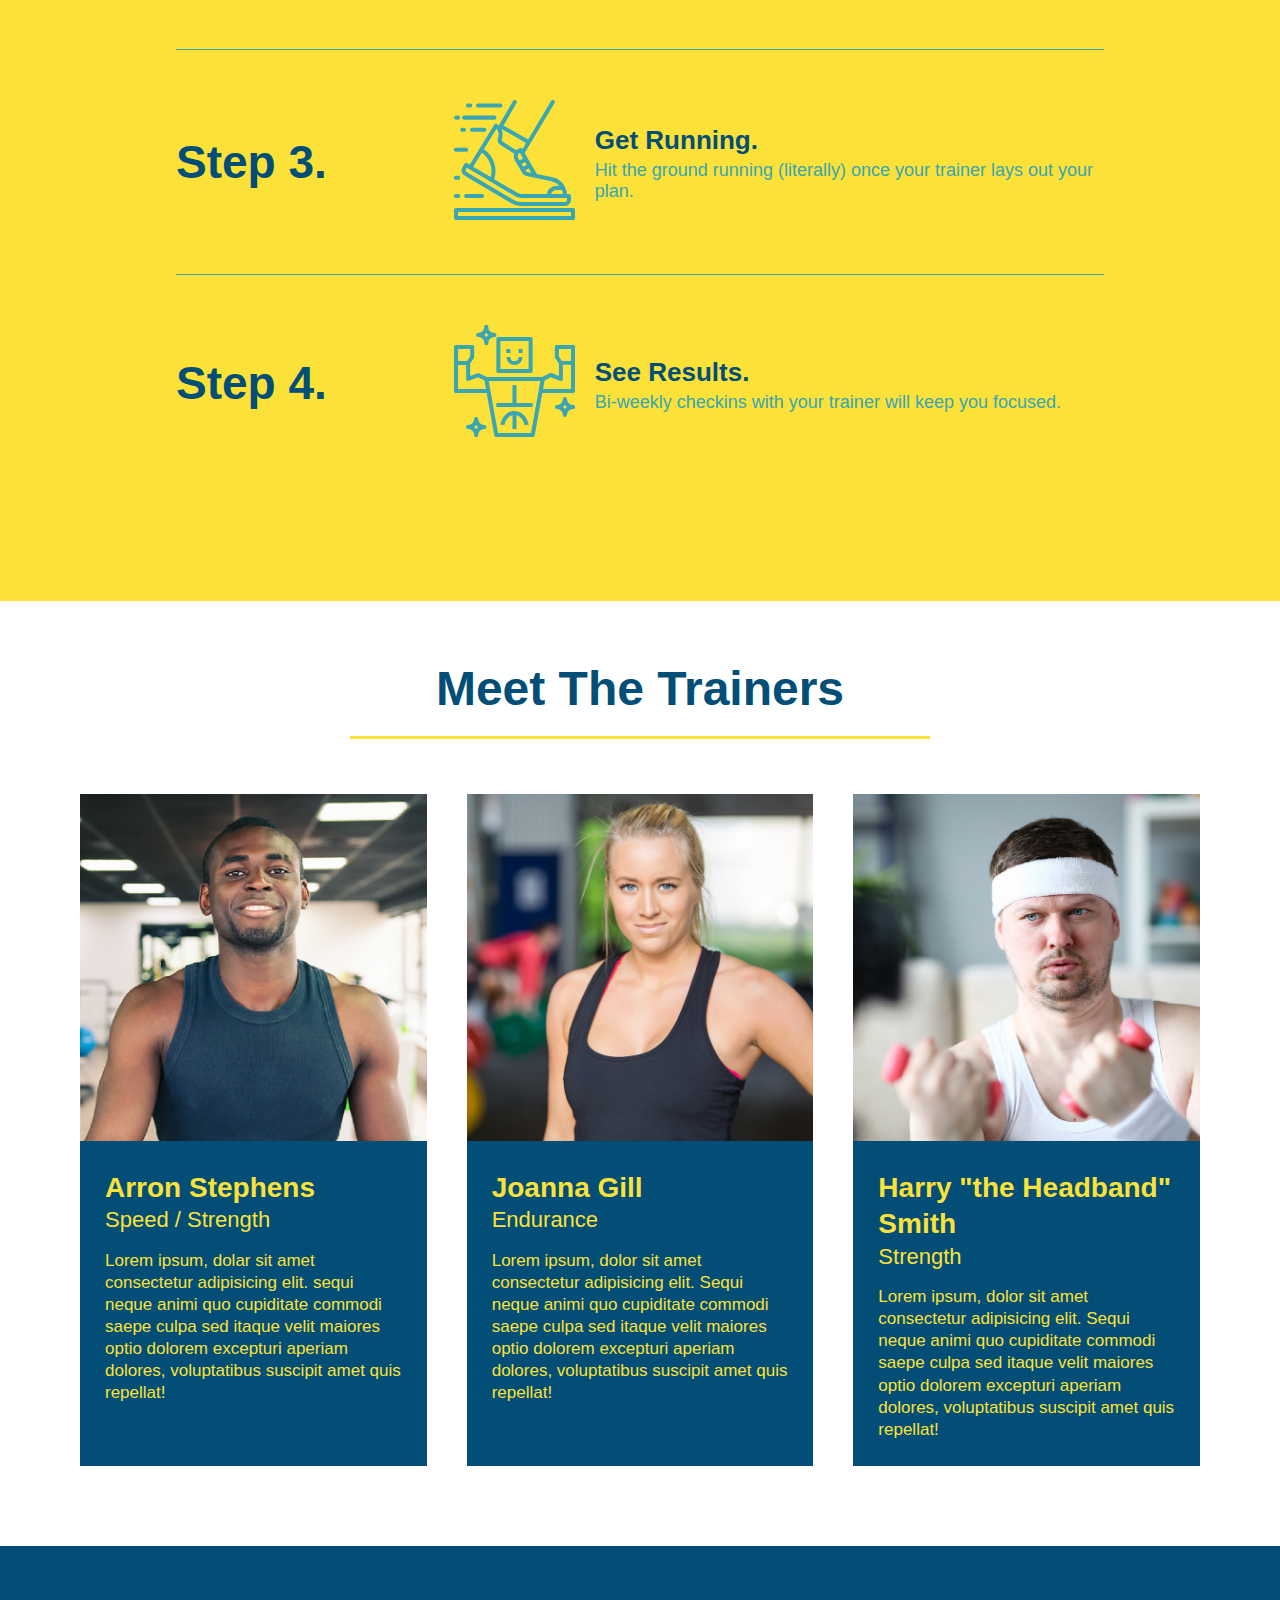
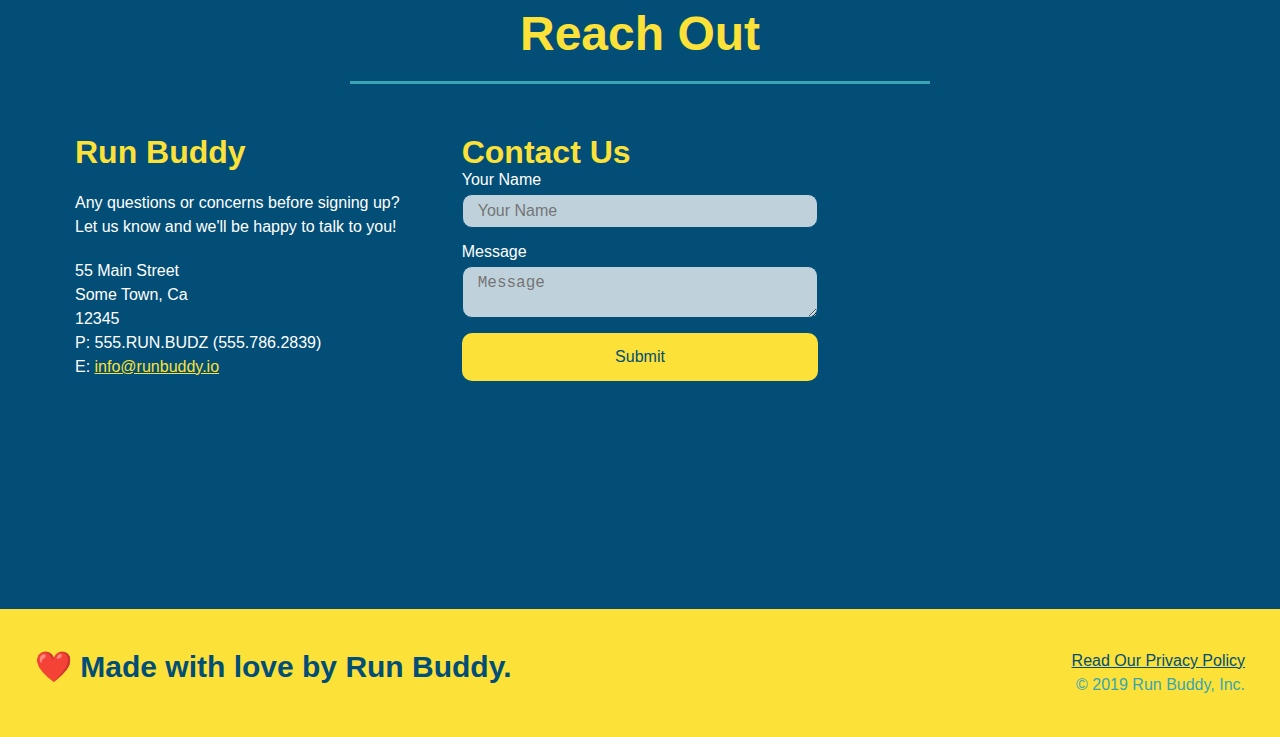
==== commit 60cc1a01: "made hero form enhancements and buttons and checkbox enhancements" ====
--- a/index.html
+++ b/index.html
@@ -54,16 +54,22 @@
                 <input type="tel" placeholder="Phone Number" name="phone" id="phone" class="form-input" />
                 <p>
                     Have you worked out with a trainer before?
-                    <input type="radio" name="trainer-confirm" id="trainer-yes" />
-                    <label for="trainer-yes">Yes</label>
-                    <input type="radio" name="trainer-confirm" id="trainer-no" />
-                    <label for="trainer-no">No</label>
-                </p>
-                <p>
-                    <label for="checkbox">
-                        I acknowledge that I am at least 18 years of age.
-                    </label>
-                    <input type="checkbox" name="age-confirm" id="checkbox" />
+                    <span class="radio-wrapper">
+                        <input type="radio" name="trainer-confirm" id="trainer-yes" />
+                        <label for="trainer-yes">Yes</label>
+                    </span>
+                    <span class="radio-wrapper">
+                        <input type="radio" name="trainer-confirm" id="trainer-no" />
+                        <label for="trainer-no">No</label>
+                    </span>
+                </p>
+                <p>
+                    <span class="checkbox-wrapper">
+                        <input type="checkbox" name="age-confirm" id="checkbox" />
+                        <label for="checkbox">
+                            I acknowledge that I am at least 18 years of age.
+                        </label>
+                    </span>
                 </p>
                 <button type="submit">
                     Get running!
--- a/assets/css/style.css
+++ b/assets/css/style.css
@@ -22,6 +22,7 @@
     background-position: center;
     background-attachment: fixed;
     background-position: 80%;
+    z-index: 9999;
 }
 header h1 {
     font-weight: bold;
@@ -158,6 +159,56 @@
 .hero-form label {
     margin: 0 5px;
 }
+.checkbox-wrapper input, .radio-wrapper input {
+    opacity: 0;
+}
+.checkbox-wrapper label, .radio-wrapper label {
+    position: relative;
+    left: 10px;
+    margin: 10px;
+    line-height: 1.6;
+}
+.checkbox-wrapper label::before, .radio-wrapper label::before {
+    content: "";
+    height: 20px;
+    width: 20px;
+    background: rgba(255, 255, 255, 0.75);
+    border: 1px solid #024e76;
+    position: absolute;
+    top: -4px;
+    left: -30px;
+}
+.radio-wrapper label::before {
+    border-radius: 50%;
+}
+.radio-wrapper label::after {
+    content: "";
+    width: 20px;
+    height: 20px;
+    border-radius: 50%;
+    background: #024e76;
+    position: absolute;
+    left: -29px;
+    top: -3px;
+    background-image: radial-gradient(circle, #39a6b2, #024e76);
+}
+  .checkbox-wrapper label::after {
+    content: "";
+    height: 6px;
+    width: 14px;
+    border-left: 2px solid #024e76;
+    border-bottom: 2px solid #024e76;
+    position: absolute;
+    left: -26px;
+    top: 1px;
+    transform: rotate(-58deg);
+}
+.checkbox-wrapper input + label::after, .radio-wrapper input + label::after {
+    content: none;
+}
+.checkbox-wrapper input:checked + label::after, .radio-wrapper input:checked + label::after {
+    content: "";
+}
 /* End of hero form */
 /* Start of What We do */
 }
